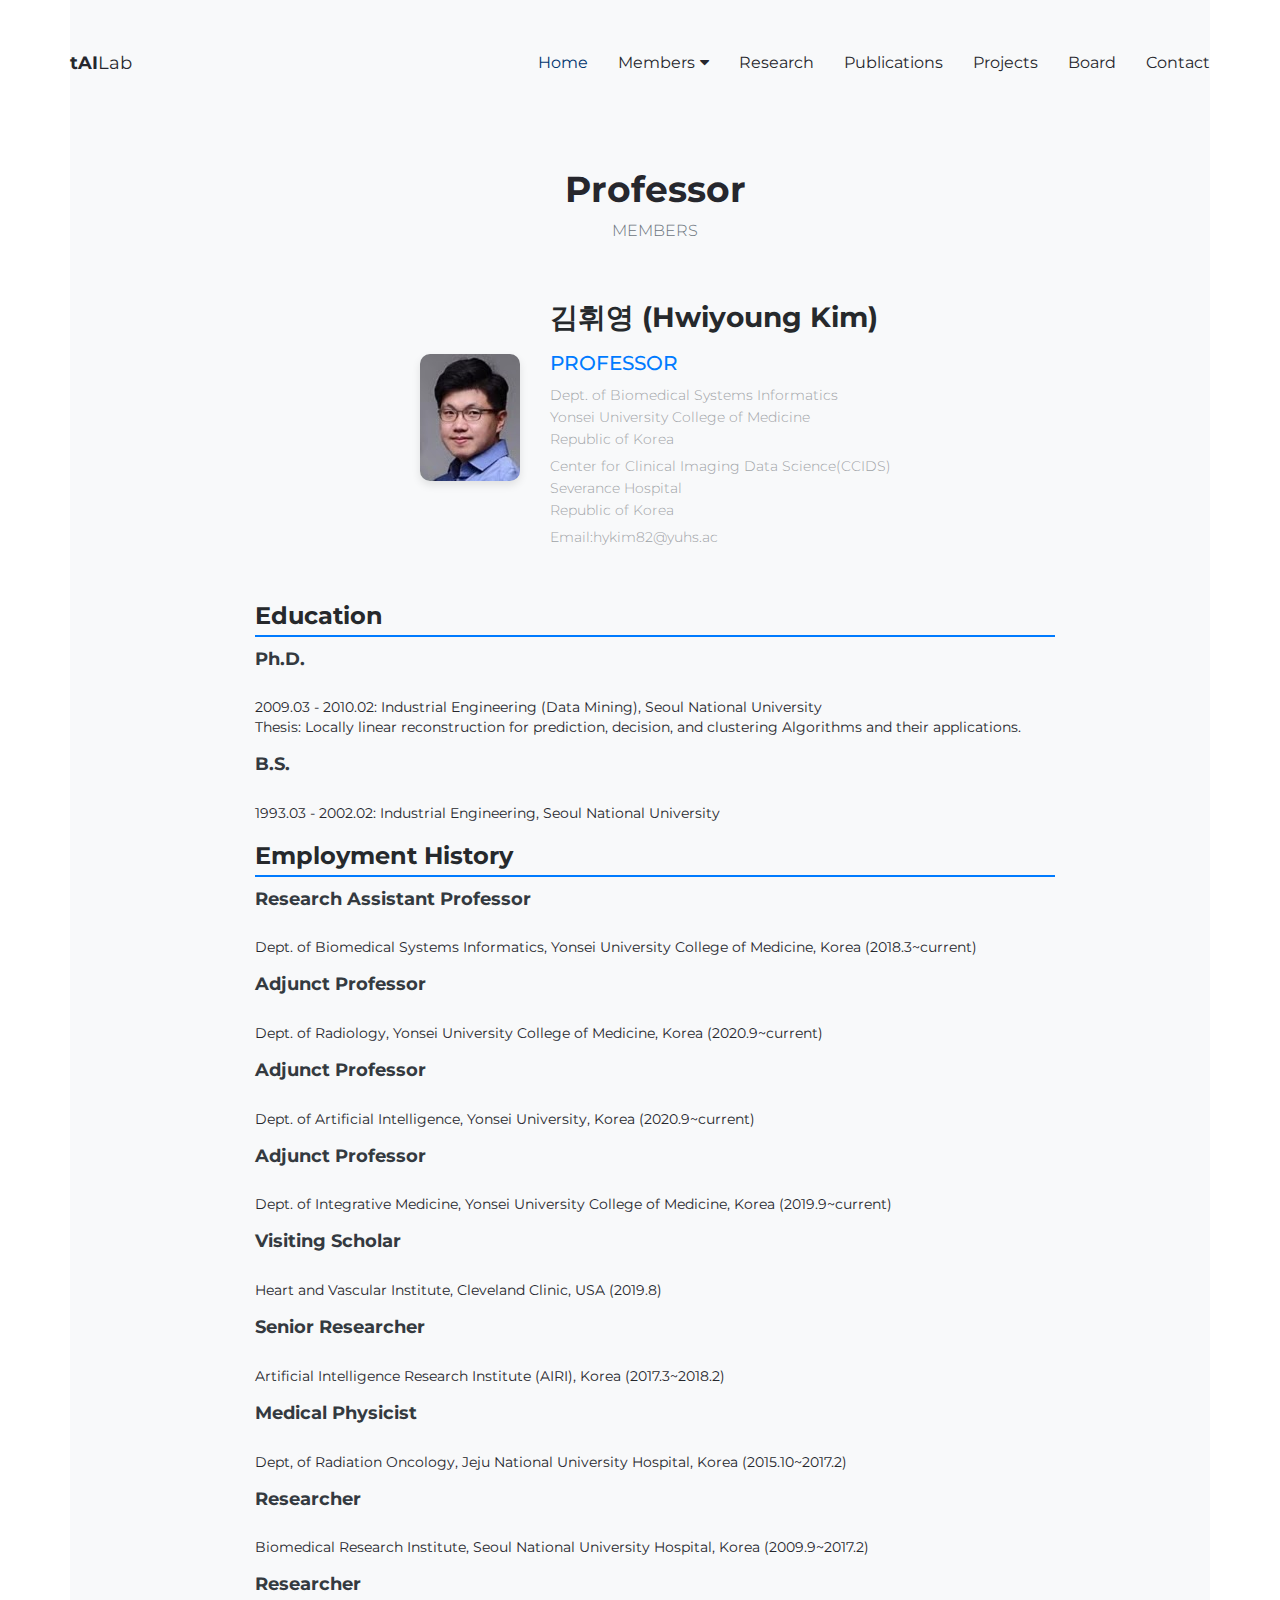
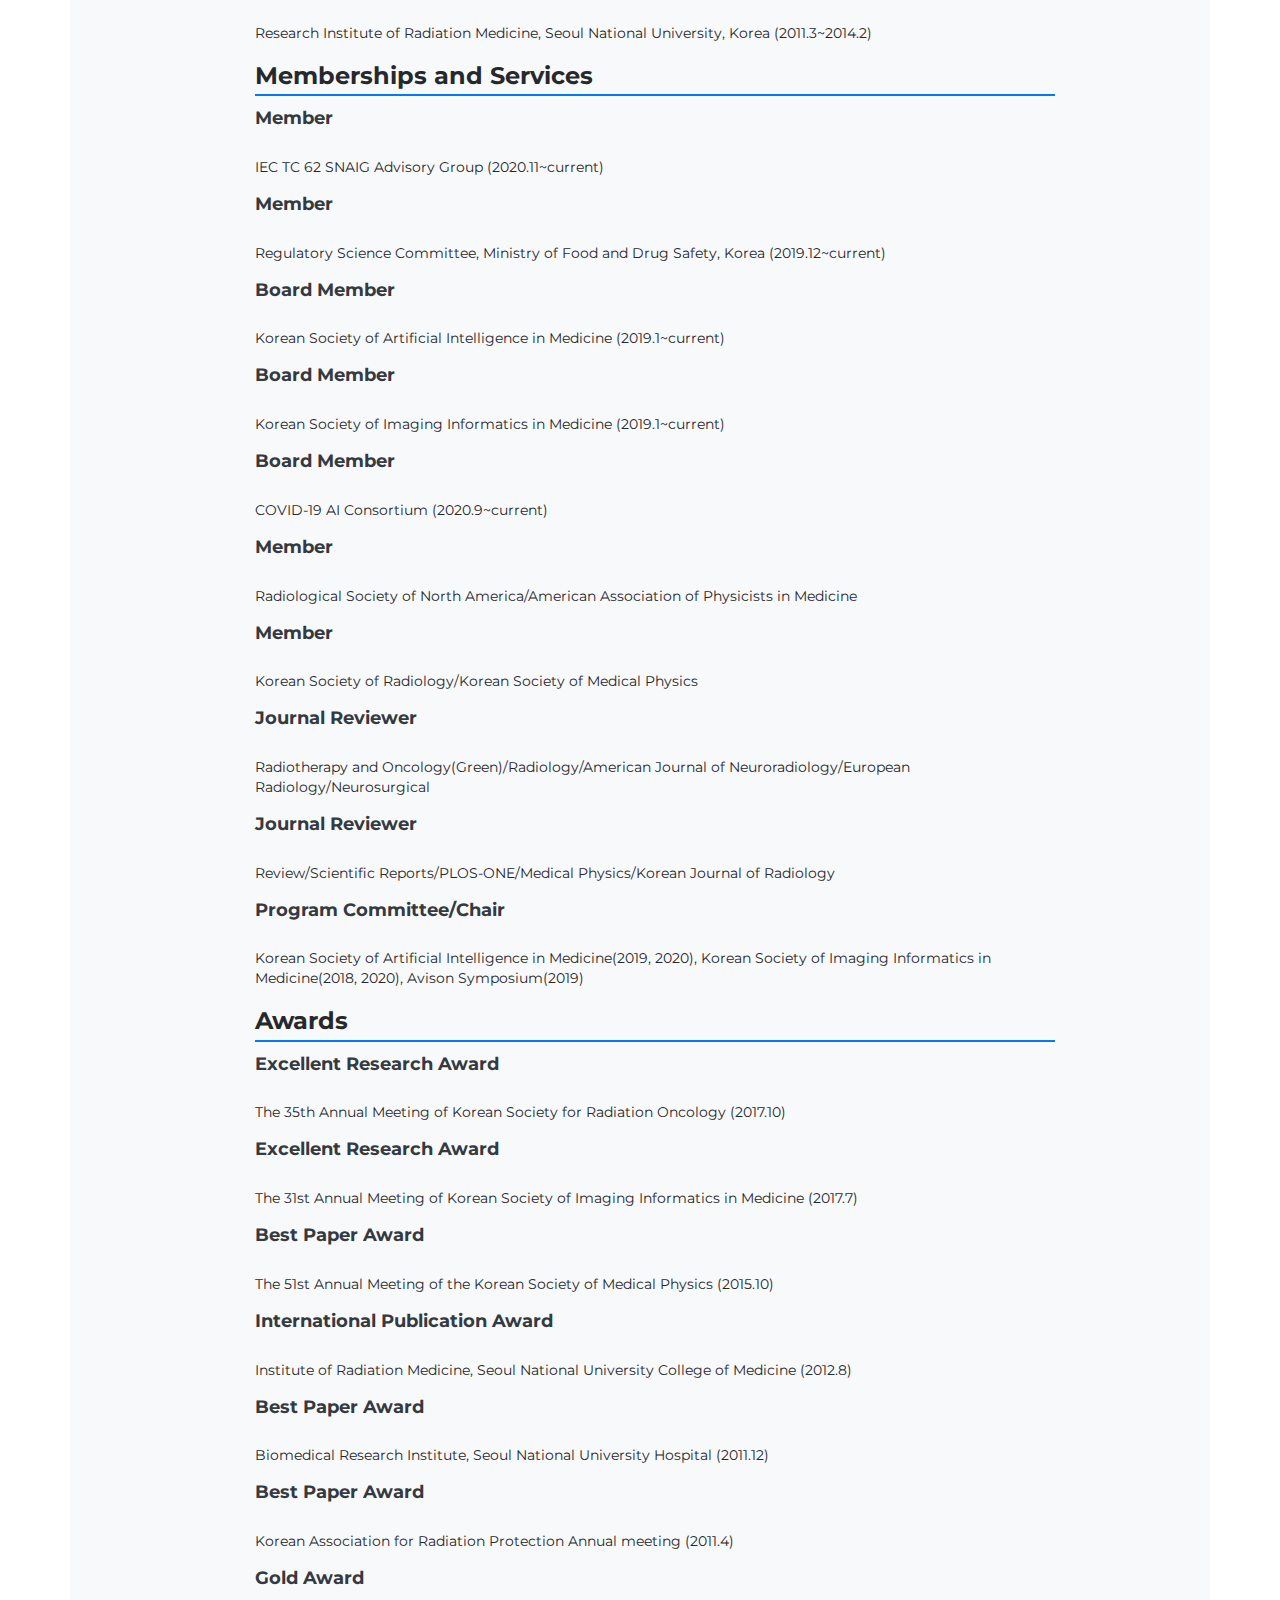
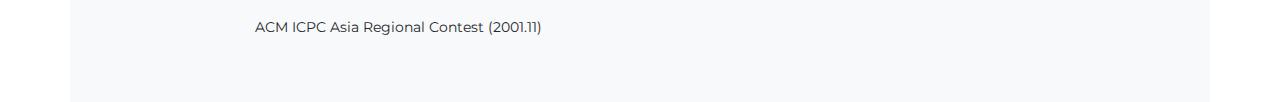
==== html-freebie-agency-perfect-master/2-members.html @ 2eb8d1ae "Add files via upload" ====
<!DOCTYPE html>
<html lang="en">
<head>

    <!-- Basic Page Needs
    ================================================== -->
    <meta http-equiv="Content-Type" content="text/html; charset=utf-8">
    <meta http-equiv="X-UA-Compatible" content="IE=edge">

    <title>tAILab</title>

    <meta name="description" content="">
    <meta name="author" content="">
    <meta name="keywords" content="">

    <!-- Mobile Specific Metas
    ================================================== -->
    <meta name="viewport" content="width=device-width, minimum-scale=1.0, maximum-scale=1.0">
    <meta name="apple-mobile-web-app-capable" content="yes">

    <!-- Fonts -->
    <link href="https://fonts.googleapis.com/css?family=Montserrat:300,300i,400,600,700" rel="stylesheet">
    <link rel="stylesheet" href="http://cdnjs.cloudflare.com/ajax/libs/font-awesome/4.4.0/css/font-awesome.min.css">

    <!-- Favicon
    ================================================== -->
    <link rel="apple-touch-icon" sizes="180x180" href="assets/img/apple-touch-icon.png">
    <link rel="icon" type="image/png" sizes="16x16" href="assets/img/favicon.png">

    <!-- Stylesheets
    ================================================== -->
    <!-- Bootstrap core CSS -->
    <link href="assets/css/bootstrap.min.css" rel="stylesheet">

    <!-- Custom styles for this template -->
    <link href="assets/css/style.css" rel="stylesheet">
    <link href="assets/css/responsive.css" rel="stylesheet">

    <!-- HTML5 shim and Respond.js IE8 support of HTML5 elements and media queries -->
    <!--[if lt IE 9]>
    <script src="https://oss.maxcdn.com/libs/html5shiv/3.7.0/html5shiv.js"></script>
    <script src="https://oss.maxcdn.com/libs/respond.js/1.4.2/respond.min.js"></script>
    <![endif]-->

</head>
<body>

    <header id="masthead" class="site-header">
        <nav id="primary-navigation" class="site-navigation">
            <div class="container">
                <div class="navbar-header">
                    <a class="site-title"><span>tAI</span>Lab</a>
                </div><!-- /.navbar-header -->
    
                <div class="collapse navbar-collapse" id="agency-navbar-collapse">
                    <ul class="nav navbar-nav navbar-right">
                        <li class="active"><a href="index.html" data-toggle="dropdown">Home</a></li>
    
                        <!-- Members Dropdown Menu -->
                        <li class="dropdown"><a href="2-members.html" class="dropdown-toggle" data-toggle="dropdown">Members<i class="fa fa-caret-down hidden-xs" aria-hidden="true"></i></a>
                            <ul class="dropdown-menu" role="menu" aria-labelledby="menu1">
                                <li><a href="members.html#professors">Professor</a></li>
                                <li><a href="members.html#students">Student</a></li>
                                <li><a href="members.html#alumni">Alumni</a></li>
                            </ul>
                        </li>
    
                        <!-- Updated Categories -->
                        <li><a href="3-research.html">Research</a></li>
                        <li><a href="4-publications.html">Publications</a></li>
                        <li><a href="5-projects.html">Projects</a></li>
                        <li><a href="6-board.html">Board</a></li>
                        <li><a href="7-contact.html">Contact</a></li>
                    </ul>
                </div>
            </div>   
        </nav><!-- /.site-navigation -->
    </header><!-- /#masthead -->

    <div class="container">

        <section id="professor" class="members-section">
            <div class="container">
                <div class="section-title">
                    <h1>Professor</h1>
                    <p>MEMBERS</p>
                </div>
                <div class="professor-details">
                    <div class="professor-photo">
                        <img src="assets/img/교수님사진.jpg" alt="Professor Photo" class="profile-img">
                    </div>
                    <div class="professor-info">
                        <h2>김휘영 (Hwiyoung Kim)</h2>
                        <h3>PROFESSOR</h3>
                        <p>Dept. of Biomedical Systems Informatics<br>
                        Yonsei University College of Medicine<br>
                        Republic of Korea</p>
                        <p>Center for Clinical Imaging Data Science(CCIDS)<br>
                        Severance Hospital<br>
                        Republic of Korea</p>
                        <p>Email:hykim82@yuhs.ac<br>
                        <!-- <a href="#">Curriculum Vitae</a></p> -->
                    </div>
                </div>
                
                <div class="education">
                    <h3>Education</h3>
                    <ul>
                        <li><strong>Ph.D.</strong><br>2009.03 - 2010.02: Industrial Engineering (Data Mining), Seoul National University<br>
                        Thesis: Locally linear reconstruction for prediction, decision, and clustering Algorithms and their applications.</li>
                        <li><strong>B.S.</strong><br>1993.03 - 2002.02: Industrial Engineering, Seoul National University</li>
                    </ul>
                </div>
                
                <div class="employment-history">
                    <h3>Employment History</h3>
                    <ul>
                        <li><strong>Research Assistant Professor </strong><br>Dept. of Biomedical Systems Informatics, Yonsei University College of Medicine, Korea (2018.3~current)</li>
                        <li><strong>Adjunct Professor</strong><br>Dept. of Radiology, Yonsei University College of Medicine, Korea (2020.9~current)</li>
                        <li><strong>Adjunct Professor</strong><br>Dept. of Artificial Intelligence, Yonsei University, Korea (2020.9~current)</li>
                        <li><strong>Adjunct Professor</strong><br>Dept. of Integrative Medicine, Yonsei University College of Medicine, Korea (2019.9~current)</li>
                        <li><strong>Visiting Scholar</strong><br>Heart and Vascular Institute, Cleveland Clinic, USA (2019.8)</li>
                        <li><strong>Senior Researcher</strong><br>Artificial Intelligence Research Institute (AIRI), Korea (2017.3~2018.2)</li>
                        <li><strong>Medical Physicist</strong><br>Dept, of Radiation Oncology, Jeju National University Hospital, Korea (2015.10~2017.2)</li>
                        <li><strong>Researcher</strong><br>Biomedical Research Institute, Seoul National University Hospital, Korea (2009.9~2017.2)</li>
                        <li><strong>Researcher</strong><br>Research Institute of Radiation Medicine, Seoul National University, Korea (2011.3~2014.2)</li>
                    </ul>
                </div>

                <div class="employment-history">
                    <h3>Memberships and Services</h3>
                    <ul>
                        <li><strong>Member</strong><br>IEC TC 62 SNAIG Advisory Group (2020.11~current)</li>
                        <li><strong>Member</strong><br>Regulatory Science Committee, Ministry of Food and Drug Safety, Korea (2019.12~current)</li>

                        <li><strong> Board Member </strong><br> Korean Society of Artificial Intelligence in Medicine (2019.1~current) </li>
                        <li><strong> Board Member </strong><br> Korean Society of Imaging Informatics in Medicine (2019.1~current) </li>
                        <li><strong> Board Member </strong><br> COVID-19 AI Consortium (2020.9~current) </li>

                        <li><strong>Member</strong><br>Radiological Society of North America/American Association of Physicists in Medicine</li>
                        <li><strong>Member</strong><br>Korean Society of Radiology/Korean Society of Medical Physics</li>

                        <li><strong>Journal Reviewer</strong><br>Radiotherapy and Oncology(Green)/Radiology/American Journal of Neuroradiology/European Radiology/Neurosurgical  </li>
                        <li><strong>Journal Reviewer</strong><br>Review/Scientific Reports/PLOS-ONE/Medical Physics/Korean Journal of Radiology</li>

                        <li><strong>Program Committee/Chair</strong><br>Korean Society of Artificial Intelligence in Medicine(2019, 2020), Korean Society of Imaging Informatics in Medicine(2018, 2020), Avison Symposium(2019)</li>

                        </ul>
                </div>

                <div class="employment-history">
                    <h3>Awards</h3>
                    <ul>
                        <li><strong>Excellent Research Award</strong><br>The 35th Annual Meeting of Korean Society for Radiation Oncology (2017.10) </li>
                        <li><strong>Excellent Research Award</strong><br>The 31st Annual Meeting of Korean Society of Imaging Informatics in Medicine (2017.7)</li>
                        <li><strong> Best Paper Award </strong><br> The 51st Annual Meeting of the Korean Society of Medical Physics (2015.10)</li>
                        <li><strong> International Publication Award </strong><br> Institute of Radiation Medicine, Seoul National University College of Medicine (2012.8) </li>
                        <li><strong> Best Paper Award  </strong><br>Biomedical Research Institute, Seoul National University Hospital (2011.12)</li>
                        <li><strong> Best Paper Award </strong><br>Korean Association for Radiation Protection Annual meeting (2011.4)</li>
                        <li><strong> Gold Award </strong><br>ACM ICPC Asia Regional Contest (2001.11)</li>

                        </ul>
                </div>
                
            </div>
        </section>
    
    </body>
    </html>
---- html-freebie-agency-perfect-master/assets/css/style.css ----
/*
 * Theme Name: 
 * Theme URI: 
 * Author: Milan Savov, Nikola Kostov
 * Author URI/Mail: milan.savov@gmail.com, nikolakostov1991@gmail.com
 * Version: 1.0
 * */

 /* TABLE OF CONTENT 
*
* - CUSTOM RESETS
    - Buttons
    - Forms
* - LAYOUT
* - HEADER 
    - Site Logo
    - Navigation
* - HERO (BANNER)
* - HOMEPAGE SECTIONS
    - Features 
    - Services
    - Map Feature 
    - Portfolio
    - Newsletter 
* - FOOTER
* - PAGES
    - PORTFOLIO
    - PORTFOLIO ITEM
    - BLOG
    - BLOG POST
    - CONTACT
*
*/


/* CUSTOM RESETS
================================================== */
a {
    transition: all 0.25s ease-in-out;
    -moz-transition: all 0.25s ease-in-out;
    -webkit-transition: all 0.25s ease-in-out;
    -o-transition: all 0.25s ease-in-out;
    -ms-transition: all 0.25s ease-in-out;
    cursor: pointer;
    color: #9fa3a7;
}

a:focus,
a:hover {
    color: #023670;
    outline: 0 none;
    text-decoration: none;
}

p {
    margin-bottom: 0;
    font-size: 14px;
    font-weight: 300;
    color: #9fa3a7;
    line-height: 22px;
}

h1 {
    font-size: 62px;
}

h2 {
    font-size: 42px;
}

h1,h2,h3,h4,h5 {
    color: #26292c;
}

p + p {
    margin-top: 40px;
}

/* Buttons */
.btn {
    line-height: 50px;
    min-width: 200px;
    font-size: 16px;
    font-weight: 300;
    border: 0;
    border-radius: 50px;
    color: #26272d;
    background-color: #fff;
    padding: 0;
    transition: color 0.25s ease-in-out, background-color 0.25s ease-in-out;
    -moz-transition: color 0.25s ease-in-out, background-color 0.25s ease-in-out;
    -webkit-transition: color 0.25s ease-in-out, background-color 0.25s ease-in-out;
    -o-transition: color 0.25s ease-in-out, background-color 0.25s ease-in-out;
    -ms-transition: color 0.25s ease-in-out, background-color 0.25s ease-in-out;
}

.btn-border {
    border: 1px solid #26272d;
}

.btn-fill {
    background-color: #267df4;
    color: #fff;
}

.btn-gray {
    background-color: #f5f5f8;
    color: #26272d;
}

.btn-green {
    background-color: #023670;
    color: #fff;  
}

.btn:hover,
button.btn:hover,
.btn:focus,
button.btn:focus {
    background-color: #26272d;
    color: #fff;
}

.btn-gray:hover,
.btn-gray:focus {
    background-color: #023670;
    color: #fff;    
}

/* 
 * Forms 
 */
/* Input fields */
.form-group {
    position: relative;
    margin: 0 auto;
    width: 100%;
}

.form-control {
    border-radius: 25px;
    height: 50px;
    padding: 15px 20px;
    border-color: #f5f5f8;
}

.form-control + .form-control {
    margin-top: 10px;
}

.form-control:focus {
    background-color: #f5f5f8;
    border-color: #f5f5f8;
    box-shadow: none;
    outline: none;
}

.form-group .btn {
    position: absolute;
    top: 5px;
    right: 5px;
    line-height: 40px;
    min-width: 60px;
    font-size: 16px;
    border-radius: 25px;
}

.form-control-comment {
    height: 100px;
    resize: none;
}

.search-form .form-group .form-control {
    padding-right: 80px;
}

/* ELEMENTS
================================================== */
/* Checkbox fields */
input[type=checkbox],
input[type=radio] {
    position: absolute;
    visibility: hidden;
    height: auto;
    margin-top: 0;
}

.checkbox {
    margin: 0;
} 

.checkbox + .checkbox,
.radio-btn + .radio-btn {
    margin-top: 15px;
}

.checkbox [type="checkbox"]:not(:checked) + label,
.checkbox [type="checkbox"]:checked + label {
    position: relative;
    padding-left: 30px;
    cursor: pointer;
}

.checkbox [type="checkbox"]:not(:checked) + label:before,
.checkbox [type="checkbox"]:checked + label:before {
    content: '';
    position: absolute;
    left:0; 
    width: 20px; 
    height: 20px;
    background-color: #fff;
    border: 1px solid #f5f5f8;
    border-radius: 3px;
    box-shadow: none;
    transition: border-color .2s;
    -webkit-transition: border-color .2s;
    -ms-transition: border-color .2s;
    -o-transition: border-color .2s;
    -ms-transition: border-color .2s;
}

.checkbox [type="checkbox"]:not(:checked) + label:after,
.checkbox [type="checkbox"]:checked + label:after {
    content: '\f00c';
    font-family: 'FontAwesome';
    position: absolute;
    top: 50%;
    left: 0;
    text-align: center;
    font-size: 15px;
    height: 20px;
    width: 20px;
    border-radius: 3px;
    color: #fff;
    background-color: #023670;
    transform: translateY(-50%);
    -webkit-transform: translateY(-50%);
    -ms-transform: translateY(-50%);
    -o-transform: translateY(-50%);
    -ms-transform: translateY(-50%);
      transition: opacity .2s;
    -webkit-transition: opacity .2s;
    -ms-transition: opacity .2s;
    -o-transition: opacity .2s;
    -ms-transition: opacity .2s;
}

.checkbox [type="checkbox"]:not(:checked) + label:after {
    opacity: 0;
}

.checkbox [type="checkbox"]:checked + label:after {
    opacity: 1;
}

.checkbox [type="checkbox"]:disabled:not(:checked) + label:before,
.checkbox [type="checkbox"]:disabled:checked + label:before {
    box-shadow: none;
    border-color: #bbb;
    background-color: #ddd;
}

.checkbox [type="checkbox"]:disabled:checked + label:after {
    color: #999;
}
.checkbox [type="checkbox"]:disabled + label {
    color: #aaa;
}

.checkbox [type="checkbox"]:checked:focus + label:before,
.checkbox [type="checkbox"]:not(:checked):focus + label:before {
    border: 1px dotted #023670;
}

.checkbox [type="checkbox"]:not(:checked) + label:hover:before,
.checkbox [type="checkbox"]:checked + label:hover:before {
    border: 1px solid #023670;
}

/* Radiobutton fields */
.radio-btn label {
    font-weight: 400;
}

.radio-btn [type="radio"]:not(:checked) + label,
.radio-btn [type="radio"]:checked + label {
    position: relative;
    padding-left: 30px;
    cursor: pointer;
    margin-bottom: 0;
}

.radio-btn [type="radio"]:not(:checked) + label:before,
.radio-btn [type="radio"]:checked + label:before {
    content: '';
    position: absolute;
    left:0; 
    top: 50%;
    width: 20px;
    height: 20px;
    background-color: #fff;
    border: 1px solid #f5f5f8;
    border-radius: 50px;
    box-shadow: none;
    transform: translateY(-50%);
    -webkit-transform: translateY(-50%);
    -ms-transform: translateY(-50%);
    -o-transform: translateY(-50%);
    -ms-transform: translateY(-50%);
    transition: border-color .2s;
    -webkit-transition: border-color .2s;
    -ms-transition: border-color .2s;
    -o-transition: border-color .2s;
    -ms-transition: border-color .2s;
}

.radio-btn [type="radio"]:not(:checked) + label:after,
.radio-btn [type="radio"]:checked + label:after {
    content: '';
    position: absolute;
    width: 12px;
    height: 12px;
    top: 50%;
    left: 4px;
    background-color: #023670;
    border-radius: 50px;
    transform: translateY(-50%);
    -webkit-transform: translateY(-50%);
    -ms-transform: translateY(-50%);
    -o-transform: translateY(-50%);
    -ms-transform: translateY(-50%);
    transition: opacity .2s;
    -webkit-transition: opacity .2s;
    -ms-transition: opacity .2s;
    -o-transition: opacity .2s;
    -ms-transition: opacity .2s;
}

.radio-btn [type="radio"]:not(:checked) + label:after {
    opacity: 0;
}
.radio-btn [type="radio"]:checked + label:after {
    opacity: 1;
}

.radio-btn [type="radio"]:disabled:not(:checked) + label:before,
.radio-btn [type="radio"]:disabled:checked + label:before {
    box-shadow: none;
    border-color: #bbb;
    background-color: #ddd;
}

.radio-btn [type="radio"]:disabled:checked + label:after {
    color: #999;
}

.radio-btn [type="radio"]:disabled + label {
    color: #aaa;
}

.radio-btn [type="radio"]:checked:focus + label:before,
.radio-btn [type="radio"]:not(:checked):focus + label:before {
    border: 1px dotted #023670;
}

.radio-btn [type="radio"]:checked + label:hover:before,
.radio-btn [type="radio"]:not(:checked) + label:hover:before {
    border: 1px solid #023670;
}

/* Selectpicker */
select {
    position: absolute !important;
    bottom: 0;
    left: 50%;
    display: block !important;
    width: .5px !important;
    height: 100% !important;
    padding: 0 !important;
    opacity: 0 !important;
    border: none;
}

.bootstrap-select .btn {
    border: 1px solid #26272d;
    border-radius: 10px;
}

.bootstrap-select span.pull-left {
    padding-left: 10px;
}

.bootstrap-select.btn-group .dropdown-menu.inner {
    position: static; *
    float: none;
    border: 0;
    padding: 0;
    margin: 0;
    border-radius: 0;
    -webkit-box-shadow: none;
    box-shadow: none;
}

.bootstrap-select.open .dropdown-menu {
    display: block;
    border: 1px solid #26272d; 
    border-radius: 10px;
}

.bootstrap-select.btn-group .dropdown-menu {
    padding: 5px 0;
    min-width: 100%;
    overflow: hidden;
    -webkit-box-sizing: border-box;
    -moz-box-sizing: border-box;
    box-sizing: border-box;
    z-index: 9999;
}

.bootstrap-select .dropdown-menu {
    display: none;
    visibility: visible;
    opacity: 1;
    padding: 0;
}

.bootstrap-select .bs-caret {
    float: right;
    padding-right: 10px;
}

.bootstrap-select .bs-caret .caret {
    border-top: 6px dashed;
    border-top: 6px solid\9;
    border-right: 6px solid transparent;
    border-left: 6px solid transparent;   
}

.bootstrap-select .selected {
    color: #023670;
}

.bootstrap-select .check-mark {
    display: none;
}

/*  Tabs  */
.tab-style {
    border-bottom: none;
}

.tab-style + .tab-content {
    padding: 15px;
    border: 1px solid #26272d;
    border-bottom-left-radius: 10px;
    border-bottom-right-radius: 10px;
    border-top-right-radius: 10px;
}

.nav-tabs.tab-style > li.active > a,
.nav-tabs.tab-style > li > a:hover {
    border: 1px solid #023670;
    background-color: #023670;
    color: #fff;
}

.nav-tabs.tab-style > li > a {
    position: relative;
    color: #26272d;
    margin-right: 0;
    border: 1px solid #26272d;
    border-top-left-radius: 10px;
    border-top-right-radius: 10px;
}

.nav-tabs.tab-style > li + li {
    margin-left: 10px;
}

/* Accordion */
.accordion.panel-group {
    margin-bottom: 0;
}

.accordion.panel-group .panel + .panel {
    margin-top: 0;
}

.accordion .panel {
    border: 0;
    box-shadow: none;
    border: 1px solid #26272d;
    border-bottom: 0;
    border-radius: 0;
}

.accordion .panel:first-child,
.accordion .panel:first-child .panel-heading a {
    border-top-right-radius:10px;
    border-top-left-radius:10px;
}

.accordion .panel:last-child {
    border-bottom-right-radius:10px;
    border-bottom-left-radius:10px;
    border-bottom: 1px solid #26272d;
}

.accordion .panel:last-child .panel-heading a.collapsed {
    border-bottom-right-radius:10px;
    border-bottom-left-radius:10px;
}

.accordion .collapsed {
    height: auto;
}

.accordion .panel-heading {
    background-color: transparent;
    padding: 0;
}

.accordion .panel-heading a {
    display: inline-block;
    position: relative;
    width: 100%;
    padding: 10px 40px 10px 15px;
}

.accordion .panel-heading a.collapsed {
    background-color: transparent;
    color: #26272d;
}

.accordion .panel-heading a.collapsed:hover,
.accordion.accordion-gray .panel-heading a.collapsed:hover,
.accordion .panel-heading a {
    background-color: #023670;   
    color: #fff; 
}

.accordion .panel-heading a.collapsed::after {
    content: "\f107";
}

.accordion .panel-heading a::after {
    font-family: "FontAwesome";
    content: "\f106";
    position: absolute;
    top: 50%;
    right: 15px;
    transform: translateY(-50%);
    -moz-transform: translateY(-50%);
    -o-transform: translateY(-50%);
    -ms-transform: translateY(-50%);
    -webkit-transform: translateY(-50%);
}

.panel-group .panel-heading+.panel-collapse>.list-group, 
.panel-group .panel-heading+.panel-collapse>.panel-body {
    border: none;
}

/* Pagination */
.pagination {
  margin: 0;
  vertical-align: middle;
}

.pagination > li > a {
  border: none;
  color: #292a2c;
  background-color: #f5f5f8;
  padding: 10px 15px;
  border-radius: 10px;
  font-size: 12px;
}

.pagination > li + li > a {
  margin-left: 5px;
}

.pagination > li.active > a,
.pagination > li > a:hover,
.pagination > li.active > a:hover {
  background-color: #023670;
  color: #fff;
}

.pagination > li:first-child > a {
  border-top-left-radius: 10px;
  border-bottom-left-radius: 10px;
}

.pagination > li:last-child > a {
  border-top-right-radius: 10px;
  border-bottom-right-radius: 10px;
}

.pagination > li.more > a {
  margin-left: 0;
  padding: 10px 5px;
  pointer-events: none;
  background-color: transparent;
}

.pagination > li.more + li > a {
  margin-left: 0;
}

/* LAYOUT
================================================== */
html, body {
    width: 100%;
    height: 100%;
    margin: 0;
    padding: 0;
    font-family: 'Montserrat', sans-serif;
    color: #26272d;
}

.img-res {
    display: block;
    width: 100vw;
    height: 100vh;
    max-width: 100%;
    max-height: 100%;
    object-fit: cover;
}

/* Background colors */
.gray-bg {
  background-color: #f5f5f8;
}

/* Margin and padding resets */
.mb-10 {margin-bottom: 10px;}
.mt-20 {margin-top: 20px;}
.mt-50 {margin-top: 50px;}

/* HEADER
================================================== */
.site-header {
    position: absolute;
    padding: 50px 0 0;
    background-color: transparent;
    width: 100%;
    z-index: 3;
}

/* Site-logo */
.site-title {
    font-size: 18px;
    line-height: 26px;
    color: #26272d;
}

.site-title:hover {
    color: #26272d;   
}

.site-title span {
    font-weight: 700;
}

.site-title a:hover {
    color: #fff;
}

/* Navigation */
.navbar-collapse {
    text-align: center;
}

.navbar-nav {
    float: none;
    display: inline-block;
}

.navbar-nav > li > a, 
.slicknav_nav > li > a {
    padding: 0;
    font-size: 16px;
    position: relative;
    color: #26272d;
    line-height: 26px;
}

.site-header-white .navbar-nav > li > a,
.site-header-white .site-title {
    color: #fff;
}

.navbar-nav > li > a i {
    margin-left: 5px;
}

.navbar-nav > li + li {
    margin-left: 30px;
}

.nav .open > a, 
.nav .open > a:focus, 
.nav .open > a:hover,
.navbar-nav > li > a:hover,
.navbar-nav > li > a:focus,
.navbar-nav > li.active > a,
.navbar-collapse li a:hover,
.dropdown.open > a, 
.site-header-white .dropdown.open > a,
.dropdown-menu a:hover, 
.dropdown:hover > a, 
.dropdown-menu>li>a:focus,
.dropdown-menu li a:hover,
.slicknav_nav > li.active a,
.slicknav_open .slicknav_arrow,
.slicknav_nav > li a:hover {
    background-color: transparent;
    color: #023670;
}

.navbar-toggle {
    border-color: #fff;
    margin: 0 15px 0 0;
    position: relative;
    top: -1px;
}

.navbar-toggle:hover,
.navbar-toggle[aria-expanded=true] {
    background-color: #fff;
    border-color: #000;
    cursor: pointer;
}

.navbar-toggle:hover .icon-bar,
.navbar-toggle[aria-expanded=true] .icon-bar {
    background-color: #000;
}

.navbar-toggle  .icon-bar {
    background-color: #fff;
}

.navbar-nav .dropdown-menu {
    display: block;
    opacity: 0;
    visibility: hidden;
    border-radius: 0;
    min-width: 130px;
    border: 0;
    border-top: 5px solid #023670;
    top: 140%;
    transition: all 0.4s;
    -moz-transition: all 0.4s;
    -webkit-transition: all 0.4s;
    -o-transition: all 0.4s;
    -ms-transition: all 0.4s;
}

.navbar-nav li a:hover + .dropdown-menu,
.navbar-nav .dropdown-menu:hover {
    opacity: 1;
    visibility: visible;
    top: 100%;
    transition-delay: 0s;
}

.dropdown-menu li a {
    padding: 5px 15px;
    position: relative;
    left: 0;
}

.dropdown-menu li a:hover {
    left: 15px;
}

/* HERO
================================================== */
.hero { 
    background: url(../img/1_home_background.png) no-repeat center / cover; 
    height: 100%;
    width: 100%;
    display: table;
    position: relative;
}

.overlay:before {
  content: '';
  background-color: rgba(255,255,255,0.5);
  height: 100%;
  width: 100%;
  position: absolute;
  top: 0;
  left: 0;
  z-index: 0;
}

.hero-content {
    display: table-cell;
    vertical-align: middle;
    padding-top: 75px;
}

.hero-text {
    max-width: 890px;
    width: 100%;
    margin: 0 auto;
    padding: 0 15px;
    text-align: center;
}

.hero-text h1 {
    position: relative;
    margin: 0;
}

.hero-text p {
    position: relative;
    margin: 45px 0 30px;
    font-size: 20px;
    color: #26272d;
}

.hero-text .btn {
    position: relative;
    background-color: transparent;
}

.hero-text .btn:hover {
    background-color: #26272d;
    color: #fff;
}

.hero .breadcrumb {
    padding-top: 60px;
    margin-bottom: 0;
}

.hero .breadcrumb:before {
    content: '';
    display: block;
    position: absolute;
    left: 50%;
    bottom: 45px;
    height: 12px;
    width: 80px;
    border-top: 5px solid #fff;
    border-bottom: 3px solid #fff;
    transform: translateX(-50%);
    -moz-transform: translateX(-50%);
    -webkit-transform: translateX(-50%);
    -o-transform: translateX(-50%);
    -ms-transform: translateX(-50%);
}

.subpage-hero {
    height: 400px;
}

.subpage-hero.overlay:before {
    background-color: rgba(38,39,45,0.5);
}

.subpage-hero .hero-content,
.subpage-hero .hero-content h1,
.subpage-hero a  {
    color: #fff;
}

.subpage-hero a:hover {
    color: #023670;
}

.portfolio-hero {
    background: url(../img/portfolio-hero.jpg) no-repeat center / cover;     
}

.blog-hero {
    background: url(../img/blog-hero.jpg) no-repeat center / cover;     
}

.contact-hero {
    background: url(../img/contact-hero.jpg) no-repeat center / cover;     
}

/* SITEMAIN
================================================== */
/* site-section */
.site-section {
   padding: 100px 0 140px;
}

.subheading-text {
    font-size: 20px;
    font-style: italic;
}

.heading-separator {
    position: relative;
    margin: 0;
    padding-bottom: 70px;
}

.heading-separator:after {
    content: "";
    position: absolute;
    bottom: 25px;
    left: 0;
    right: 0;
    height: 2px;
    width: 50px;
    margin: 0 auto;
    background-color: #267df4;
}

/* Section: Features */
.section-features h2 {
    padding-bottom: 40px;
    font-size: 30px;
}

.section-features img {
    position: absolute;
    right: 15px;
    height: 380px;
}

/* Section: Portfolio */
.portfolio-item {
    margin-top: 30px;
}

/* Section Title Styling */
.section-title {
    text-align: center; /* 중앙 정렬 */
    margin-bottom: 20px; /* 여백 설정 */
}

/* "Our Research Projects" 제목 스타일링 */
.section-title h1 {
    font-size: 36px; /* 기존의 폰트 크기에서 줄임 (원하는 크기로 조정 가능) */
    color: #26272d; /* 텍스트 색상 */
    margin-bottom: 20px; /* 제목 하단 여백 */
}

/* "Explore some of our recent projects aimed at advancing medical AI technology" 스타일링 */
.section-title p {
    font-size: 16px; /* 설명 텍스트의 폰트 크기 */
    color: #9fa3a7; /* 설명 텍스트 색상 */
    margin-bottom: 50px; /* 설명과 프로젝트 섹션 사이의 여백 */
}

/* 프로젝트 카드 섹션의 상단 여백 설정 */
.row.g-4 {
    margin-top: 40px; /* 프로젝트 섹션 상단 여백 */
}

/* Section: Recruitment */
.recruitment-section {
    background-color: #f5f5f8; /* 섹션 배경 색상 */
    padding: 80px 0; /* 섹션 상하 여백 */
}

.recruitment-section .section-title {
    margin-bottom: 40px; /* 섹션 제목 아래 여백 */
}

.recruitment-section h1 {
    font-size: 36px; /* 섹션 제목 폰트 크기 */
    color: #26272d; /* 섹션 제목 색상 */
}

.recruitment-section p {
    font-size: 18px; /* 설명 텍스트의 폰트 크기 */
    color: #9fa3a7; /* 설명 텍스트 색상 */
}

.recruitment-section .btn-green {
    background-color: #023670; /* 지원하기 버튼 색상 변경 */
    color: #fff; /* 텍스트 색상 */
    padding: 15px 30px; /* 버튼 크기 설정 */
    font-size: 18px; /* 버튼 텍스트 크기 */
    border-radius: 50px; /* 버튼의 모서리를 둥글게 */
    transition: background-color 0.3s, transform 0.3s; /* 버튼 호버 효과 */
}

.recruitment-section .btn-green:hover {
    background-color: #26272d; /* 호버 시 버튼 색상 변경 */
    transform: translateY(-5px); /* 호버 시 버튼이 살짝 올라오는 효과 */
}


/* Section: Services */
.section-services .subheading-text {
    margin-bottom: 90px;
}

.section-services .col-md-3:nth-child(n+5) .service {
    margin-top: 60px;
}

.service {
    min-height: 250px;
}

.service-title {
    margin: 35px 0 25px;
    font-size: 13px;
    text-transform: uppercase;
}

.service-info {
    font-size: 13px; 
}

/* Our Services Section - 이미지와 글 나란히 배치 */
.service-block {
    display: flex;
    align-items: center;
    margin-bottom: 50px; /* 단락 간의 간격 */
}

.service-block .service-image,
.service-block .service-text {
    flex: 1;
    padding: 20px; /* 각 단락의 좌우 여백 */
}

.service-block .service-image img {
    width: 100%; /* 이미지가 부모 요소의 너비에 맞도록 설정 */
    height: auto;
    object-fit: cover; /* 이미지 비율 유지 */
}

.service-block:nth-child(even) {
    flex-direction: row-reverse; /* 두 번째 단락의 이미지-글 순서를 반대로 */
}

/* Section: Map Feature */
.section-map-feature {
    padding-top: 250px;
    background: #071021 url(../img/map.png) no-repeat top center / cover; 
}

.section-map-feature h2 {
    padding-bottom: 30px;
    margin: 0;
}

.section-map-feature h2,
.section-map-feature p {
    color: #fff;
}

.section-map-feature .btn {
    margin: 80px 0 215px;
}

.counter {
    margin-bottom: 30px;
    font-size: 40px;
    font-weight: 300;
    line-height: 1;
}

.counter-item h3 {
    margin: 0;
    font-size: 16px;
    color: #0960d7;
}

/* Section: Portfolio */
.portfolio-item {
    margin-top: 30px;
}

.portfolio-item {
    height: 270px;
    position: relative;
}

.portfolio-item:before {
    content: "";
    position: absolute;
    left: 0;
    top: 0;
    right: 100%;
    bottom: 0;
    background-color: #f5f5f8;
    transition: right 0.25s ease-in-out;
    -moz-transition: right 0.25s ease-in-out;
    -webkit-transition: right 0.25s ease-in-out;
    -o-transition: right 0.25s ease-in-out;
    -ms-transition: right 0.25s ease-in-out;
}

.portfolio-item:hover:before {
    right: 25%;
}

.portfolio-item-title,
.portfolio-item a {
    position: absolute;
    left: 0px;
    margin: 0;
    font-size: 16px;
    opacity: 0;
}

.portfolio-item-title {
    width: 150px; 
    top: 15px;  
    transition: left 0.25s ease-in-out, opacity 0.25s ease-in-out;
    -moz-transition: left 0.25s ease-in-out, opacity 0.25s ease-in-out;
    -webkit-transition: left 0.25s ease-in-out, opacity 0.25s ease-in-out;
    -o-transition: left 0.25s ease-in-out, opacity 0.25s ease-in-out;
    -ms-transition: left 0.25s ease-in-out, opacity 0.25s ease-in-out;
}

.portfolio-item:hover .portfolio-item-title {
    left: 15px;
    opacity: 1;
}

.portfolio-item a {
    bottom: 15px;
    color: #26272d;
    padding: 5px 12px;
    border: 1px solid #26272d;
    border-radius: 50px;
}

.portfolio-item:hover a {
    left: 55%;
    opacity: 1;
}

.portfolio-item a:hover {
    background-color: #26272d;
    color: #fff;
}

.portfolio-item a i {
    width: 16px;
    text-align: center;
}

/* Section: Newsletter */
.section-newsletter h2 {
    padding-bottom: 30px;
    margin: 0;
}

.newsletter-group {
    max-width: 550px;
}

.newsletter-group .form-control {
    padding-right: 125px;
}

.newsletter-group .btn {
    min-width: 120px;
}

/* FOOTER
================================================== */
.site-footer {
    background: url(assets/img/footer_img_blue_wave.png) no-repeat center center; /* 이미지 배경 설정 */
    background-size: cover; /* 이미지를 전체 크기에 맞게 조정 */
    padding-top: 95px;
    background-color: #f5f5f8; /* 배경색을 함께 설정해 대비가 생기도록 함 */
}

.site-footer .site-title {
    display: inline-block;
    margin-bottom: 40px;
}

.site-footer h3 {
    font-size: 16px;
    text-transform: uppercase;
    margin:0 0 40px;
}

.site-footer > .container {
    padding-bottom: 170px;
}

.site-footer .list-unstyled li + li {
    margin-top: 20px;
}

.contact-links li {
    position: relative;
}

.contact-links li i {
    position: absolute;
    top: 50%;
    width: 20px;
    text-align: center;
    font-size: 18px;
    color: #8c8f94;
    transform: translateY(-50%);
    -moz-transform: translateY(-50%);
    -webkit-transform: translateY(-50%);
    -o-transform: translateY(-50%);
    -ms-transform: translateY(-50%);
}

.contact-links li a,
.contact-links li p {
    margin-left: 40px;
}

.list-unstyled {
    margin-bottom: 0;
}

.list-unstyled li a,
.list-unstyled li p {
    font-size: 16px;
    color: #8c8f94;
    font-weight: 300;
}

.list-unstyled li a:hover,
.list-unstyled li.active a {
    color: #023670;
}

/* Copyright */
.copyright {
    padding: 30px 0;
    border-top: 1px solid rgba(38, 41, 44, 0.05);
}

.social-links a {
    line-height: 36px;
    padding: 5px 15px;
    font-size: 18px;
    border: 1px solid;
    border-radius: 50px;
}

.social-links a:hover {
    color: #fff;
}

.social-links a i {
    width: 18px;
    text-align: center;
}

a.twitter-bg {
    color: #55acee;
    border-color: #55acee; 
}

a.twitter-bg:hover {
    background-color: #55acee;
}

a.facebook-bg {
  color: #3b5998;
  border-color: #3b5998;
}

a.facebook-bg:hover{
  background-color: #3b5998;
}

a.pinterest {
  color: #dd4b39;
  border-color: #dd4b39;
} 

a.pinterest:hover{
  background-color: #dd4b39;
} 

a.linkedin-bg {
  color: #007bb5;
  border-color: #007bb5;
}

a.linkedin-bg:hover {
  background-color: #007bb5;
}

.copyright .text-right {
    padding: 4px 0;
}

.copyright p {
    font-size: 9px;
    font-weight: 400;
    text-transform: uppercase;
    color: #26272d;
}

.copyright p + p {
    margin-top: 2px;
}

/* PAGES
================================================== */
.subpage-site-section {
    padding: 60px 0;
}

.breadcrumb {
    background-color: transparent;
    position: relative;
}

.breadcrumb .active {
    color: #fff;
}

/* 
 * Portfolio
 */
.portfolio-sorting li:nth-child(-n+3){
    margin-bottom: 5px;
}

.portfolio-sorting li a {
    line-height: 40px;
    min-width: 120px;
    font-size: 16px;
}

.portfolio-sorting li .active {
    background-color: #023670;
    color: #fff;  
    box-shadow: none;   
}

#grid {
    margin-top: 25px;
}

#grid .col-md-4 {
    display: none;
}

#loadMore {
    margin-top: 30px;
}

#loadMore.disabled {
    background-color: #eee;
    color: #000;
    opacity: 0.3;
}

/* 헤더와 겹치지 않도록 여백 추가 */
.members-section {
    padding-top: 150px; /* 헤더 높이만큼 위쪽에 여백 추가 */
    padding-bottom: 50px; /* 아래쪽 여백 추가 */
    background-color: #f8f9fa; /* 섹션의 배경색 설정 (원하는 색으로 변경 가능) */
}

/* 섹션 제목 스타일링 */
.section-title h1 {
    font-size: 36px;
    font-weight: bold;
    margin-bottom: 10px; /* 섹션 제목 아래 여백 */
    text-align: center;
}

.section-title p {
    font-size: 16px;
    color: #6c757d;
    text-align: center;
    margin-bottom: 40px; /* 섹션 부제목 아래 여백 */
}

/* 프로페서 정보 스타일링 */
.professor-details {
    display: flex;
    align-items: center;
    justify-content: center;
    gap: 30px; /* 사진과 정보 간의 간격 */
    margin-bottom: 50px; /* 섹션 아래쪽 여백 */
}

.professor-photo {
    max-width: 200px;
}

.professor-photo img {
    width: 100%;
    height: auto;
    border-radius: 10px; /* 이미지에 둥근 테두리 추가 */
    box-shadow: 0 4px 8px rgba(0, 0, 0, 0.1); /* 이미지에 약간의 그림자 */
}

.professor-info h2 {
    font-size: 28px;
    font-weight: bold;
}

.professor-info h3 {
    font-size: 20px;
    color: #007bff; /* 부제목 색상 설정 */
}

.professor-info p {
    margin: 5px 0;
}

.professor-info a {
    color: #007bff;
    text-decoration: underline;
}

/* 경력 및 학력 섹션 스타일링 */
.employment-history, .education, .memberships, .awards {
    max-width: 800px;
    margin: 0 auto;
}

.employment-history h3, .education h3, .memberships h3, .awards h3 {
    font-size: 24px;
    font-weight: bold;
    margin-bottom: 10px; /* 소제목 아래 여백을 줄임 */
    border-bottom: 2px solid #007bff; /* 하단에 구분선 추가 */
    padding-bottom: 5px; /* 구분선과 소제목 사이의 여백 줄임 */
}

.employment-history ul, .education ul, .memberships ul, .awards ul {
    list-style-type: none; /* 기본 리스트 스타일 제거 */
    padding: 0;
}

.employment-history li, .education li, .memberships li, .awards li {
    margin-bottom: 15px; /* 각 항목 사이의 간격을 줄임 */
}

.employment-history li strong, .education li strong, .memberships li strong, .awards li strong {
    color: #343a40; /* 제목 부분 색상 설정 */
    display: block;
    font-size: 18px;
    margin-bottom: 5px; /* 소제목과 내용 사이의 여백 줄임 */
}




/* 프로젝트 컨테이너 설정 */
.row.g-4 {
    display: flex; /* Flexbox를 사용하여 프로젝트들을 정렬 */
    flex-wrap: wrap; /* 줄 바꿈을 허용 */
    justify-content: center; /* 항목을 중앙 정렬 */
    gap: 20px; /* 각 항목 간의 간격을 설정 */
}

/* 각 프로젝트 항목 설정 */
.col-md-6.col-lg-4 {
    flex: 1 1 calc(33.333% - 20px); /* 프로젝트 항목이 3열로 균등하게 정렬되도록 설정 */
    max-width: calc(33.333% - 20px); /* 최대 너비를 설정하여 모든 항목이 균일하게 배치되도록 함 */
    margin: 10px 0; /* 상하 여백을 추가하여 시각적으로 균형을 잡음 */
}

/* 화면 크기에 따라 반응형으로 변화 */
@media (max-width: 992px) {
    .col-md-6.col-lg-4 {
        flex: 1 1 calc(50% - 20px); /* 중간 크기의 화면에서는 2열로 정렬 */
        max-width: calc(50% - 20px);
    }
}

@media (max-width: 768px) {
    .col-md-6.col-lg-4 {
        flex: 1 1 100%; /* 작은 화면에서는 한 줄에 하나씩 표시 */
        max-width: 100%;
    }
}


/* 
 * Portfolio-item
 */
/* 기존의 Portfolio Section에 추가 및 수정 */

/* Portfolio/Project Section */
/********** Project Section CSS **********/

.project-item img {
    width: 100%; /* 이미지의 너비를 부모 요소에 맞춤 */
    height: auto; /* 이미지 비율을 유지하며 높이를 자동 조정 */
    max-width: 300px; /* 최대 너비를 설정하여 너무 커지는 것을 방지 */
    max-height: 200px; /* 최대 높이를 설정하여 너무 커지는 것을 방지 */
    object-fit: cover; /* 이미지가 컨테이너에 맞게 자르더라도 비율을 유지 */
    transition: .5s; /* 이미지 확대 효과를 위한 전환 시간 */
}

.project-item:hover img {
    transform: scale(1.1); /* 마우스 올렸을 때 이미지 확대 */
}

/* 기본 상태에서 제목 및 내용이 항상 보이도록 설정 */
.project-item .p-4 {
    opacity: 1;
    visibility: visible;
    transition: none; /* 전환 효과 제거하여 항상 보이도록 설정 */
}

/* 제목이 항상 보이도록 opacity 및 visibility 관련 스타일 제거 */
.project-item:hover .p-4 {
    opacity: 1 !important;
    visibility: visible !important;
}

/* 프로젝트 카드에 시각적인 호버 효과 추가 */
.project-item:hover {
    transform: translateY(-10px);
    box-shadow: 0 10px 20px rgba(0, 0, 0, 0.1); /* 호버 시 그림자 효과 */
}

/* 프로젝트 제목 스타일 */
.project-title {
    font-size: 18px;
    font-weight: 600;
    color: #26272d;
    margin: 10px 0;
    padding: 0;
    position: static;
    opacity: 1;
    visibility: visible;
}






/* 
 * Blog
 */
.blog-post + .blog-post {
    margin-top: 60px;
}

.blog-post img {
    height: 480px;
}

.post-content,
.post-content .text-right,
.post-meta {
    margin-top: 25px;
}

.blog-post .post-title {
    padding: 0;
    margin: 0;
    font-size: 18px;
    font-weight: 600;
    text-transform: uppercase;
}

.post-content p {
    margin: 25px 0 0;
}

.post-content .post-title a {
    color: #26292c;
}

.post-content a {
    color: #8c8f94;   
}

.post-content .read-more {
    position: relative;
    padding-right: 30px;
    text-transform: uppercase;
}

.post-content .read-more:after {
    content: '';
    display: block;
    background-color: #8c8f94;  
    width: 20px;
    height: 2px;
    position: absolute;
    right: 0;
    top: 8px;
    transition: background-color 0.25s ease-in-out;
    -moz-transition: background-color 0.25s ease-in-out;
    -webkit-transition: background-color 0.25s ease-in-out;
    -o-transition: background-color 0.25s ease-in-out;
    -ms-transition: background-color 0.25s ease-in-out;
}

.post-content .read-more:hover:after {
    background-color: #023670; 
}

.blog-post a:hover + .post-content .post-title a,
.post-content a:hover {
    color: #023670;
}

.post-meta {
    padding: 5px 0;
}

.post-meta span {
    padding: 6px 0;
}

.post-meta span + span {
    margin-left: 40px;
}

.post-meta span a {
    position: relative;
    padding: 6px 0 6px 40px;
}

.post-meta i,
.post-author img {
    position: absolute;
    left: 0;
    top: 0;
}

.post-author img {
    height: 30px;
    width: 30px;
}

.post-meta i {
    font-size: 30px;
}

.post-category i {
    top: 1px;
}

.section-blog .ui-pagination {
    margin-top: 60px;
}

/* 
 * Blog post
 */
/* Post Comments */
.post-comments {
    margin-top: 40px;
}

.post-comments h3,
.respond h3 {
    font-size: 16px;
    margin: 30px 0 15px;
    text-transform: uppercase;
}

.post-comment {
    padding-left: 70px;
    position: relative;
}

.post-comment + .post-comment,
.replied + .post-comment {
    margin-top: 30px;
}

.replied {
    margin: 20px 0 0 70px;
    padding-top: 20px;
    border-top: 1px solid rgba(38,41,44, 0.05)
}

.post-comment img {
    width: 70px;
    height: 70px;
    position: absolute;
    left: 0;
    top: 0;
}

.post-comment-content-details {
    background-color: #f5f5f8;
    padding: 10px 0 10px 20px;
}

.post-comment-content-details p {
    display: inline-block;
    color: #8c8f94;
}

.post-comment-content-details p + p {
    margin: 0 0 0 20px;
}

.post-comment-date i {
    margin-right: 5px;
    line-height: 18px;
}

.comment {
    padding: 15px 0 0 20px;
}

.comment + .comment {
    margin-top: 0px;
}

.comment-reply {
    margin-top: 5px;
}

/* Respond */
.respond .form-control + .btn {
    margin-top: 10px;
}

/* Sidebar */
.sidebar {
    padding-left: 30px;
}

.widget + .widget {
    margin-top: 60px;
}

.widget-title {
    font-size: 18px;
    margin: 0 0 30px;
    text-transform: uppercase;
    letter-spacing: 1px;   
}

.widget .list-unstyled a:hover {
    padding-left: 15px;
}

.widget .list-unstyled li + li {
    margin-top: 20px;
}

.widget-categories li a span {
    float: right;
}

.widget-tags .list-unstyled li + li {
    margin-top: 10px;
    padding-top: 10px;
    border-top: 1px solid rgba(38,41,44,0.05)
}

/* 
 * Contact
 */
Section: Contact-us
.section-contact-us h2 {
    font-size: 18px;
    text-transform: uppercase;
    padding-bottom: 50px;
    letter-spacing: 1px;
}

.section-contact-us .form-group label,
.contact-info h3 {
    margin: 0 0 10px 20px;
    color: #26292c;
    font-size: 16px;
    font-weight: 300; 
}

.section-contact-us textarea {
    height: 130px;
}

.section-contact-us .btn {
    margin-top: 35px;
}

.contact-info {
    padding-left: 100px;
    padding-right: 100px;
}

.contact-info h3 {
    margin-left: 0;
    color: #8c8f94;
}

.contact-info .list-unstyled li {
    font-size: 14px;
    font-weight: 300;
    color: #8c8f94;
}

.contact-info .list-unstyled + h3,
.contact-info a + h3 {
    margin-top: 30px;
}

.section-contact-us .row + .form-group,
.section-contact-us .form-group + .form-group {
    margin-top: 25px;
}

/* Section: map */
.section-map {
  height: 500px;
  width: 100%
}
---- html-freebie-agency-perfect-master/assets/css/responsive.css ----
/*==========  Non-Mobile First Method  ==========*/

/* Large Devices, Wide Screens */
@media only screen and (max-width : 1199px) {
	/* CUSTOM RESETS */
	h1 {
		font-size: 52px;
	}

	/* HERO */
	.hero-text p {
		font-size: 18px;
		margin: 35px 0 25px;
	}

	/* SITEMAIN */
	/* Section: Map Feature */
	.section-map-feature {
	    padding-top: 200px;
	}

	.section-map-feature .btn {
		margin: 60px 0 165px;
	}
}

/* Medium Devices, Desktops */
@media only screen and (max-width : 991px) {
	/* CUSTOM RESETS */
	h1 {
		font-size: 42px;
	}

	h2 {
		font-size: 36px;
	}

	p + p {
		margin-top: 25px;
	}

	.accordion {
		margin-top: 30px;
	}

	/* Buttons */
	.btn {
		line-height: 40px;
		min-width: 170px;
	}

	/* HEADER */
	.site-header {
		padding-top: 40px;
	}

	/* HERO */
	.hero-content {
		padding-top: 65px;
	}

	.hero-text {
		max-width: 750px;
	}

	.hero-text p {
		font-size: 16px;
		margin: 25px 0 15px;
	}

	/* SITEMAIN */
	/* site-section */
	.site-section {
	   padding: 60px 0 100px;
	} 

	.heading-separator {
		padding-bottom: 50px
	}

	.heading-separator:after {
		bottom: 20px;
	}

	.subheading-text {
	    font-size: 18px;
	}

	/* Section: Features */
	.section-features h2 {
	    font-size: 26px;
	}

	/* Section: Services */
	.section-services .subheading-text {
	    margin-bottom: 60px;
	}

	.section-services .col-md-3:nth-child(n+3) .service {
	    margin-top: 30px;
	}

	.service-title {
		margin: 25px 0 10px;
	}

	/* Section: Map Feature */
	.section-map-feature {
	    padding-top: 150px;
	}

	.section-map-feature h2 {
		padding-bottom: 25px;
	}

	.section-map-feature .btn {
		margin: 45px 0 115px;
	}

	/* Section: Newsletter */
	.section-newsletter h2 {
		padding-bottom: 25px;
	}

	/* FOOTER */
	.site-footer {
		padding-top: 55px;
	}

	.site-footer > .container {
	    padding-bottom: 120px;
	}

	.site-footer h3,
	.site-footer .site-title {
		margin-bottom: 20px;
	}

	.site-footer .list-unstyled li + li {
		margin-top: 15px;
	}

	/* PAGES */
	/* 
	 * Portfolio-item
	 */
	.project-info h5 {
		margin-top: 25px;
	}

	/* 
	 * Blog
	 */
	/* Sidebar */
	.sidebar {
		margin-top: 40px;
		padding-left: 0;
	}
}

/* Small Devices, Tablets */
@media only screen and (max-width : 767px) {
	/* CUSTOM RESETS */
	h1 {
		font-size: 32px;
	}

	h2 {
		font-size: 28px;
	}

	p + p {
		margin-top: 15px;
	}

	/* Buttons */
	.btn {
		min-width: 140px;
		font-size: 14px;
	}
	
	/* Elements */
	/* Tabs */
	.nav-tabs > li {
		float: none;
	}

	.nav-tabs.tab-style > li + li {
		margin-left: 0;
	}

	.tab-style + .tab-content {
		border-top-right-radius: 0;
		border-top:0;
	}

	.nav-tabs.tab-style > li > a {
		margin: 1px 0;
	}

	.nav-tabs.tab-style > li:nth-child(-n+2) > a {
		border-bottom: 0;
	}

	.nav-tabs.tab-style > li:nth-child(n+2) > a {
		border-radius: 0;
	}

	/* Pagination */
	.pagination > li > a {
	    padding: 10px 10px;
	}

	/* HEADER */
	.site-header {
		padding-top: 20px;
	}
	
	.navbar-header .site-title {
		padding-left: 15px;
	}

	/* Navigation */
	.site-navigation {
		position: absolute;
	}

	.main-menu {
		display: none;
	}

	.slicknav_menu,
	.slicknav_item {
		position: relative;
		z-index: 9999;
	}

	.slicknav_btn {
		position: absolute;
		right: 0;
		margin: 0 15px 0 0;
		padding: 5px;
		z-index: 9999;
	}

	.act .slicknav_btn {
		height: 22px;
		position: fixed;
	}

	.slicknav_icon-bar {
		height: 2px;
		width: 22px;
		display: block;
		background-color: #26272d;
		-webkit-transition: all 0.3s;
		-moz-transition: all 0.3s;
		-ms-transition: all 0.3s;
		-o-transition: all 0.3s;
		transition: all 0.3s;
	}

	.slicknav_icon-bar + .slicknav_icon-bar {
		margin-top: 4px;
	}

	.site-header-white .slicknav_icon-bar {
		background-color: #fff;
	}

	.site-header-white  .act .slicknav_icon-bar {
		background-color: #26272d;
	}

	.act .slicknav_icon-bar:first-child, 
	.act .slicknav_icon-bar:last-child  { 
		position: absolute;
		top: 10px;
		height: 3px;
	}

	.act .slicknav_icon-bar:first-child {
		-webkit-transform: rotate(45deg);
		-moz-transform: rotate(45deg);
		-ms-transform: rotate(45deg);
		-o-transform: rotate(45deg);
		transform: rotate(45deg);
	}

	.act .slicknav_icon-bar:last-child  {
		-webkit-transform: rotate(-45deg);
		-moz-transform: rotate(-45deg);
		-ms-transform: rotate(-45deg);
		-o-transform: rotate(-45deg);
		transform: rotate(-45deg);
	}

	.act .slicknav_icon-bar:nth-child(2) {
		opacity: 0;
	}

	.act .slicknav_icon-bar + .slicknav_icon-bar  {
  		margin-top: 0px;
	}

	.slicknav_nav {
		background-color: #f5f5f8;
		padding-left: 0;
		list-style: none;
		position: fixed;
		left: 0;
		top: 0;
		z-index: 100;
		height: 100%;
		width: 100%;
		overflow-y: scroll;
		text-align: center;
	}

	.act .slicknav_nav {
		-webkit-transform: scale(1);
		transform: scale(1);
	}

	.slicknav_nav > li:first-child {
		margin-top: 70px;
	}

	.slicknav_nav > li:last-child {
		margin-bottom: 60px;
	}

	.slicknav_nav > li {
		padding: 5px 0;
		-webkit-transition: all 400ms 510ms;
		transition: all 400ms 510ms;
		opacity: 0;
	}

	.slicknav_nav > li {
		-webkit-transform: translateY(50%);
		      transform: translateY(50%);
	}

	.act .slicknav_nav > li {
		opacity: 1;
		-webkit-transform: translateX(0);
		      transform: translateX(0);
	}

	.slicknav_nav > li a {
		display: inline-block;
		color: #26272d;
		font-size: 14px;
	}

	.slicknav_arrow {
		position: absolute;
		right: -40px;
		bottom: 0;
		padding: 0 8px;
	}

	.slicknav_nav ul.dropdown-menu {
		display: none;
		position: relative;
		visibility: visible;
		opacity: 1;
	}

	.slicknav_nav .dropdown-menu {
		position: static;
		float: none;
		width: auto;
		margin-top: 0;
		background-color: transparent;
		border: 0;
		-webkit-box-shadow: none;
		box-shadow: none;
		transition: none;
		-moz-transition: none;
		-webkit-transition: none;
		-o-transition: none;
		-ms-transition: none;
		-webkit-transition-delay: 0s;
		transition-delay: 0s;
	}

	.slicknav_nav .dropdown-menu li {
		text-align: center;
		padding: 5px 0;
	}

	/* HERO */
	.hero-content {
		padding-top: 45px;
	}

	.hero-text p {
		font-size: 14px;
		margin: 20px 0 10px;
	}

	/* SITEMAIN */
	/* site-section */
	.site-section {
	   padding: 30px 0 60px;
	} 

	.subheading-text {
	    font-size: 16px;
	}

	/* Section: Features */
	.section-features h2 {
	    padding-bottom: 15px;
	    font-size: 22px;
	}

	.section-features img {
		position: relative;
	    height: 180px;
	}

	/* Section: Services */
	.section-services .subheading-text {
	    margin-bottom: 20px;
	}

	.section-services .col-md-3 .service {
	    margin-top: 20px;
	}

	.service-title {
		margin: 15px 0 5px;
	}

	/* Section: Map Feature */
	.section-map-feature {
	    padding-top: 100px;
	}

	.section-map-feature h2 {
		padding-bottom: 25px;
	}

	.section-map-feature .btn {
		margin: 30px 0 65px;
	}

	.counter {
		margin: 15px 0;
		font-size: 32px;
	}

	/* Section: Portfolio */
	.portfolio-item {
	    margin-top: 15px;
	}

	.section-portfolio .col-xs-6:nth-child(odd) {
		padding-right: 7.5px;
	}

	.section-portfolio .col-xs-6:nth-child(even) {
		padding-left: 7.5px;
	}

	.portfolio-item:hover a {
		left: 50%;
	}

	/* Section: Newsletter */
	.section-newsletter h2 {
		padding-bottom: 15px;
	}

	.newsletter-group .btn {
		min-width: 100px;
	}

	/* FOOTER */
	.site-footer {
		padding-top: 25px;
	}

	.site-footer > .container {
	    padding-bottom: 50px;
	}

	.site-footer h3,
	.site-footer .site-title {
		margin-bottom: 15px;
	}

	.site-footer .list-unstyled li + li {
		margin-top: 10px;
	}

	.site-footer > .container .col-xs-6:last-child h3 {
		margin-top: 15px;
	}

	/* Copyright */
	.copyright {
		padding: 15px 0;
	}
	
	/* PAGES */
	/* Portfolio */
	#grid {
		margin-top: 25px;
	}

	/* 
	 * Project item
	 */
	.project-img {
		height: 240px;
	}

	.project-img + .project-img {
		margin-top: 15px;
	}

	.project-info h5,
	.project-info .btn,
	.project-info .social-links {
		margin-top: 15px;
	}

	.project-description,
	.project-date-category {
		margin-top: 20px;
	}

	.project-date-category p + p {
		margin-top: 5px;
	}

	/* 
	 * Blog
	 */
	.blog-post + .blog-post,
	.section-blog .ui-pagination {
    	margin-top: 30px;
	}
	.blog-post img {
		height: 240px;
	}

	.post-content,
	.post-content .text-right,
	.post-meta,
	.post-content p {
	    margin-top: 15px;
	}

	.post-author img {
    	height: 30px;
	}

	.post-meta span {
		font-size: 12px;
	}

	.post-meta i {
	    font-size: 26px;
	}

	.post-meta span a {
		padding-left: 35px;
	}

	.post-meta span + span {
		margin-left: 10px;
	}

	.post-comment {
		padding-left: 50px;
	}

	.post-comment img {
		height: 65px;
		width: 50px;
	}

	.replied {
		margin-left: 50px;
	}

	/* Sidebar */
	.widget + .widget {
		margin-top: 30px;
	}

	.widget-title {
		margin-bottom: 15px;
	}

	.widget .list-unstyled li + li {
		margin-top: 10px;
	}

	.widget-tags .list-unstyled li + li {
		margin-top: 5px;
		padding-top: 5px
	}

	/* 
	 * Contact
	 */
	/* Section: Contact-us */
	.section-contact-us h2 {
		padding-bottom: 30px;
	}

	.contact-info {
		margin-top: 40px;
		padding-left: 0;
	}

	.section-contact-us .row .col-sm-7 .col-sm-6 + .col-sm-6 {
		margin-top: 25px;
	}

	.contact-info .list-unstyled + h3, 
	.contact-info a + h3 {
		margin: 15px 0 10px;
	}
}

/* Extra Small Devices, Phones */ 
@media only screen and (max-width : 479px) {
	/* SITEMAIN */

	.section-services .col-xs-6 {
		width: 100%;
	}

	.section-services .col-xs-6 .service{
		min-height: 100%;
	}

	/* Section: Portfolio */
	.section-portfolio .col-xs-6 {
		width: 100%;
	}

	.section-portfolio .col-xs-6:not(:first-child) .portfolio-item {
	    margin-top: 0;
	}

	.section-portfolio .col-xs-6:nth-child(odd),
	.section-portfolio .col-xs-6:nth-child(even) {
		padding: 0;
	}

	/* FOOTER */
	.site-footer .col-xs-6 {
		width: 100%;
	}

	.site-footer > .container .col-xs-6:nth-child(n+2) h3 {
		margin-top: 25px;
	}

	/* Copyright */
    .copyright .col-xs-8,
    .copyright .col-xs-4 {
    	width: 100%;
    	text-align: center;
    }

    .copyright .text-right {
    	text-align: center;
    	padding: 10px 0 0
    }
	/* PAGES */
    /* Project item */
    .section-related-projects .col-xs-6 {
		width: 100%;
	}

	.section-related-projects .portfolio-item {
	    margin-top: 0;
	}

	.section-related-projects .col-xs-6:nth-child(odd),
	.section-related-projects .col-xs-6:nth-child(even) {
		padding: 0;
	}

	/* Blog */
	.post-meta span {
		display: block;
	}

	.post-meta span + span {
		margin: 10px 0 0;
	}

	.post-comment-content-details p {
		display: block
	}

	.post-comment-content-details p + p {
		margin: 5px 0 0 0;
	}
}

/* Custom, iPhone Retina */ 
@media only screen and (max-width : 320px) {

}
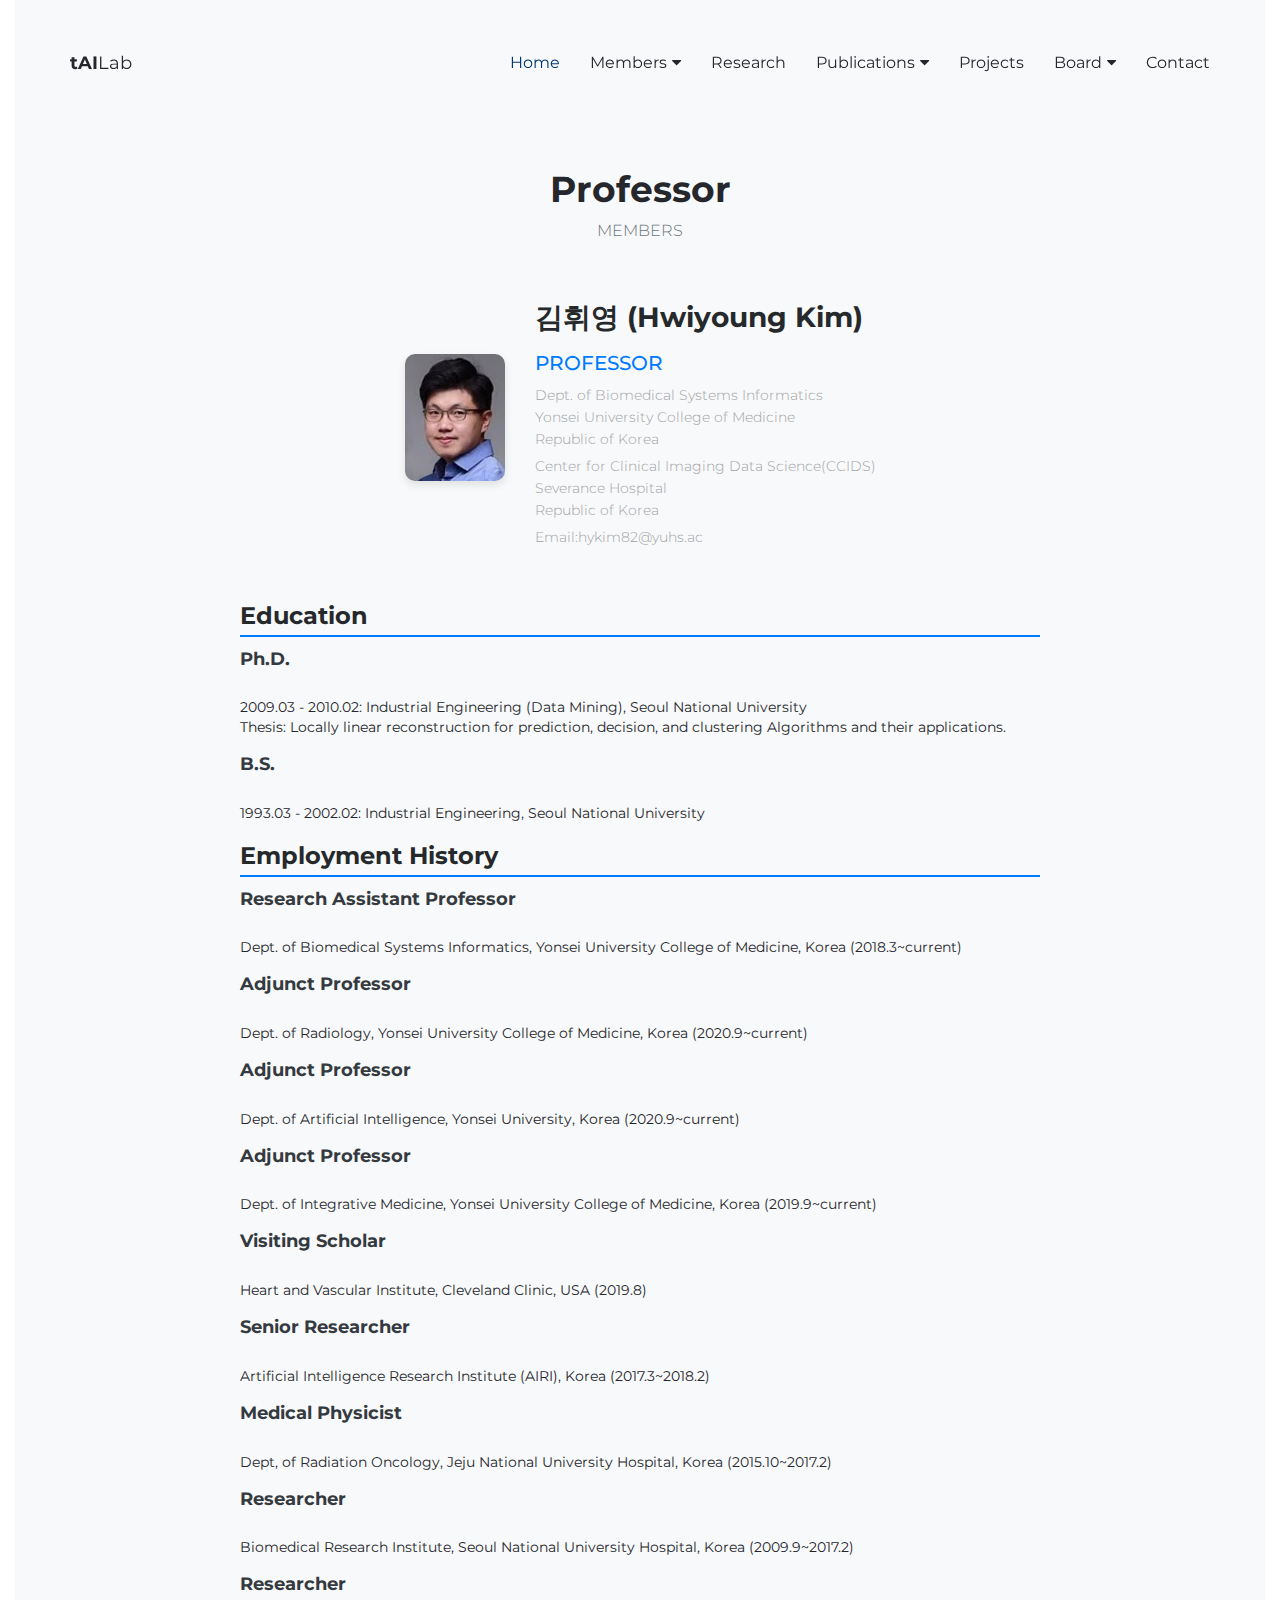
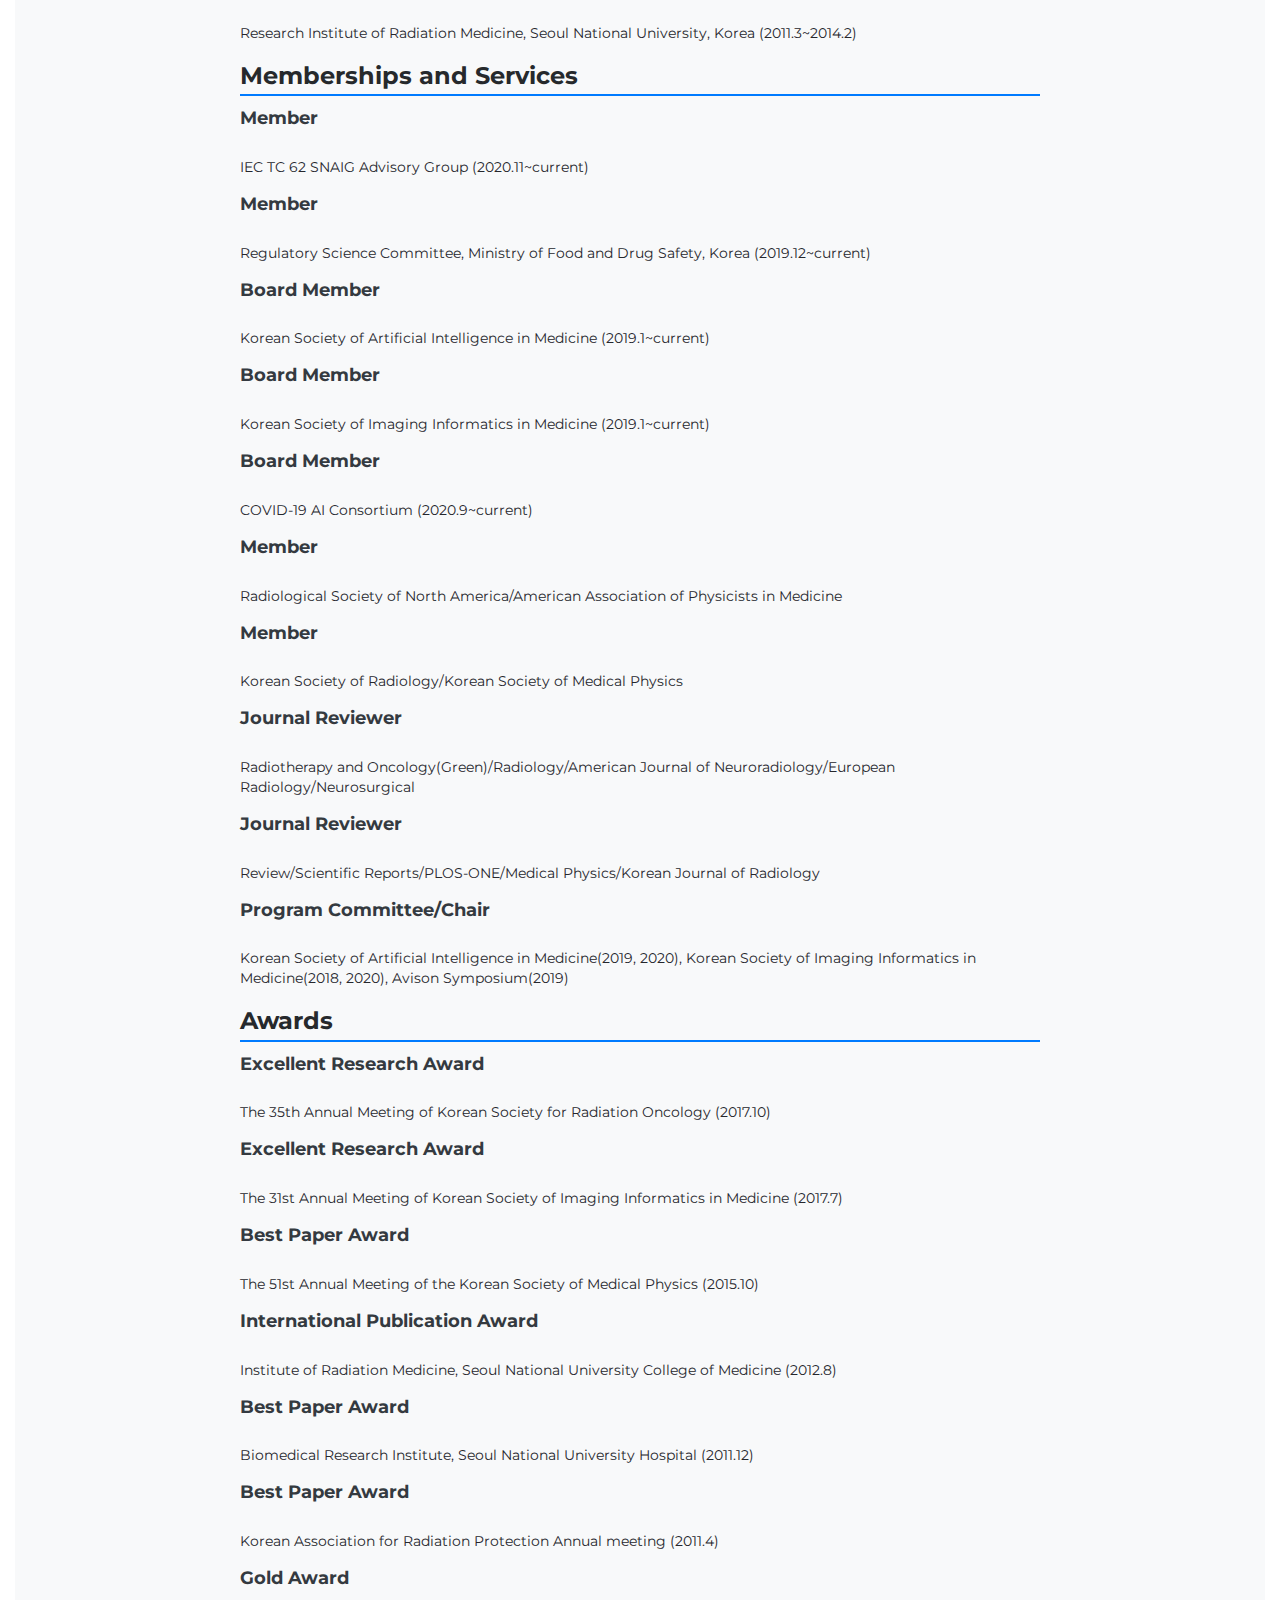
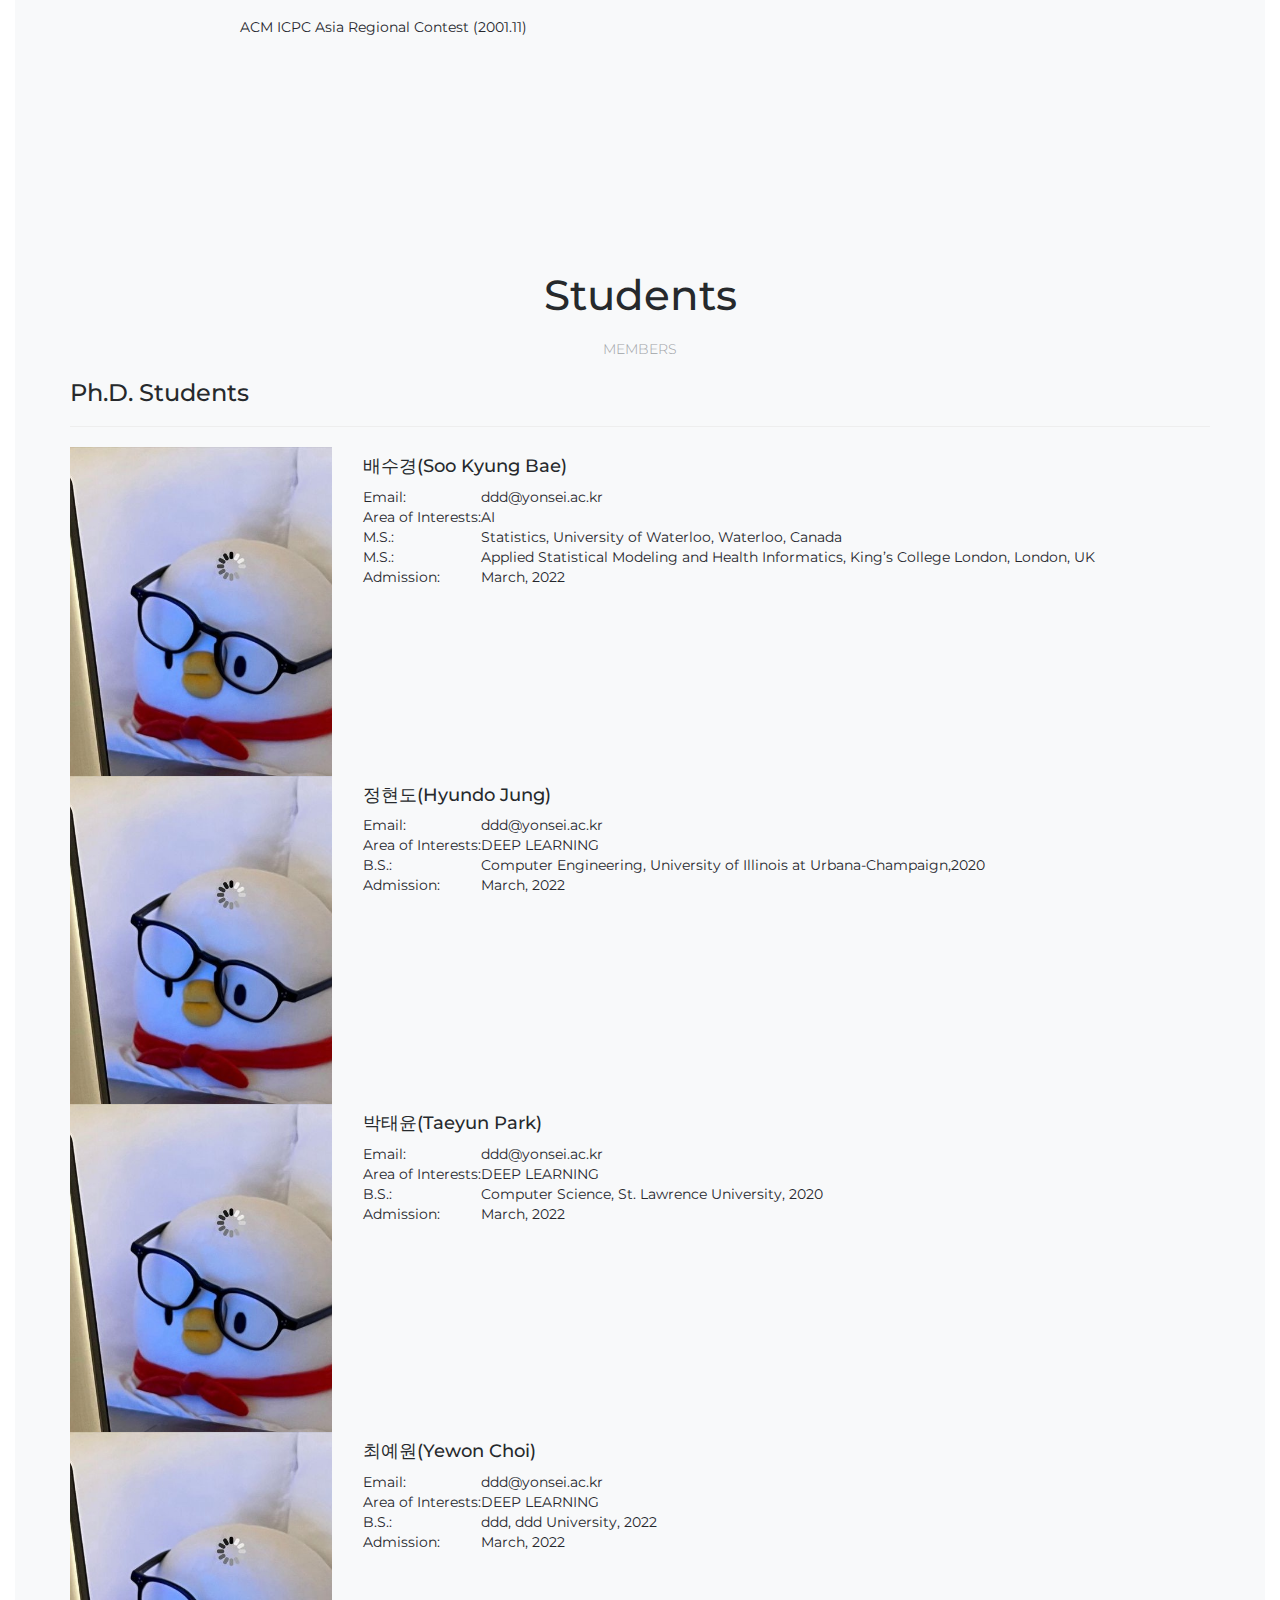
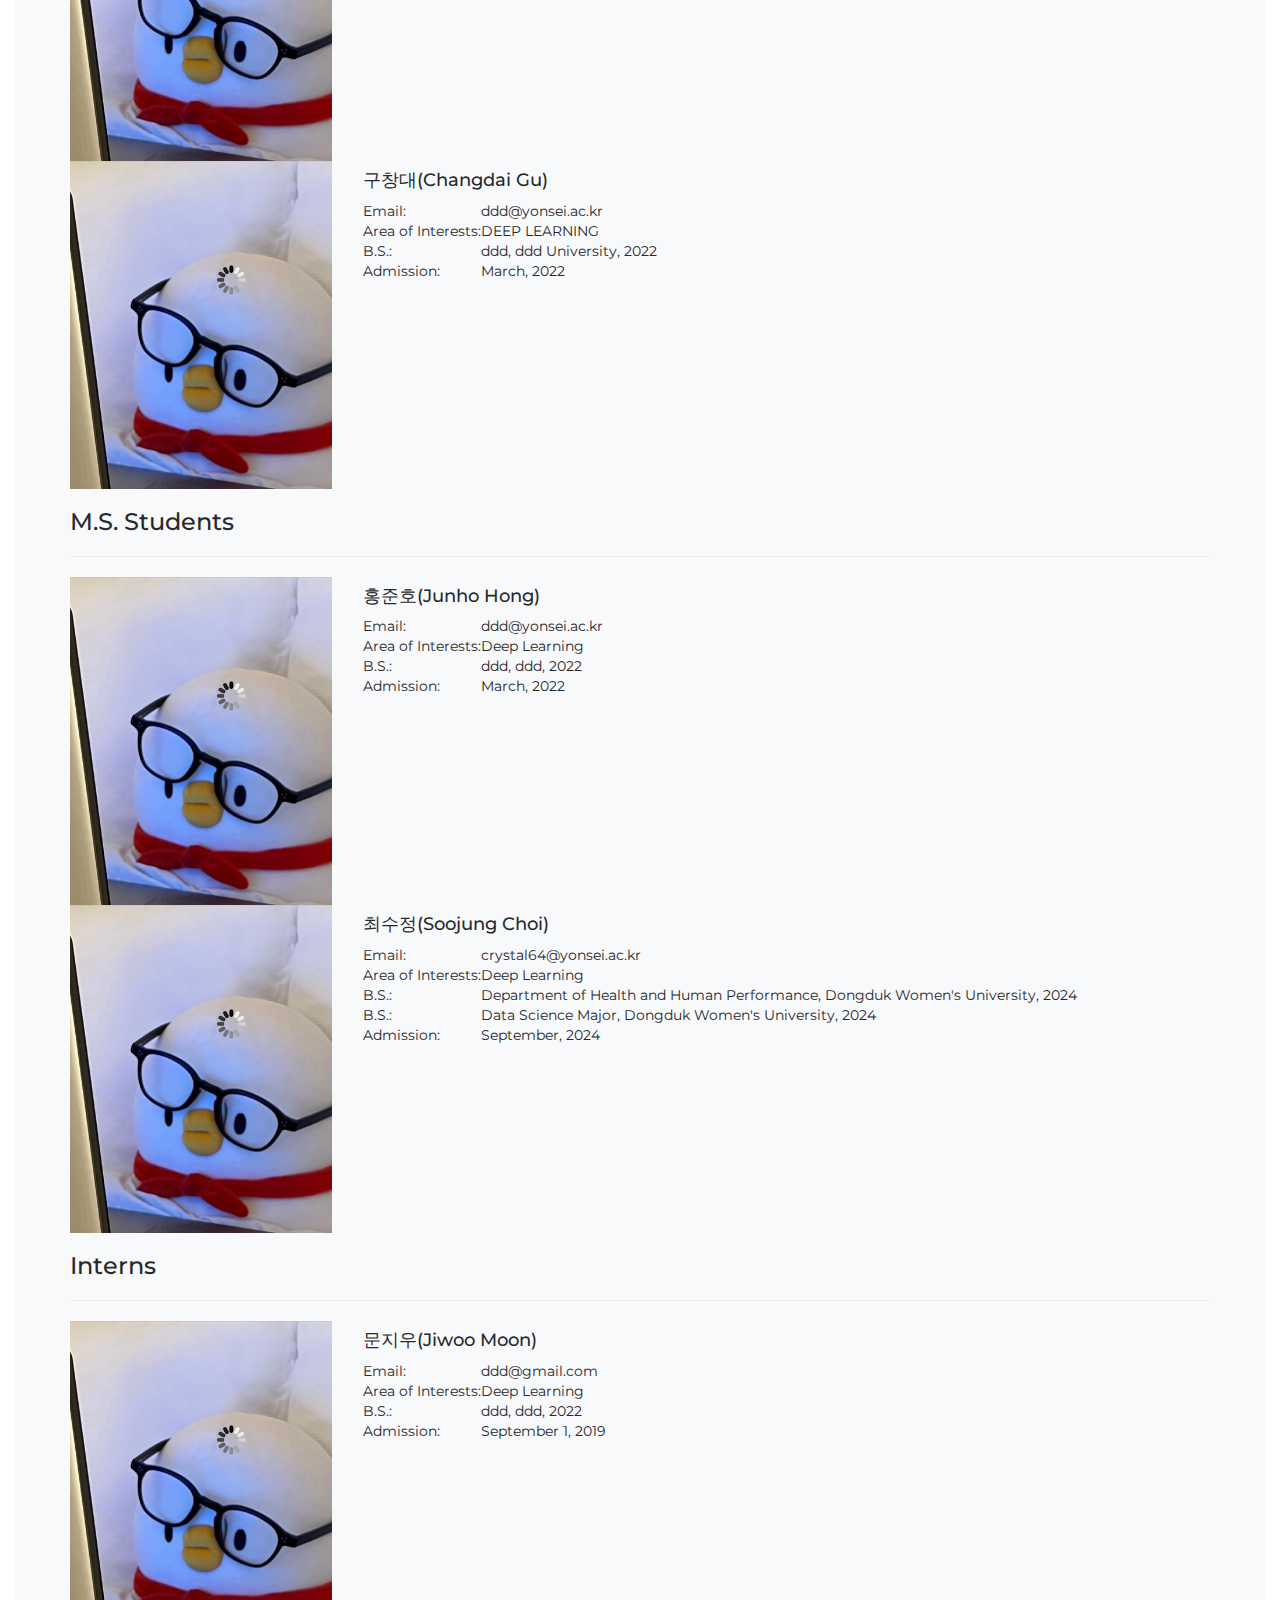
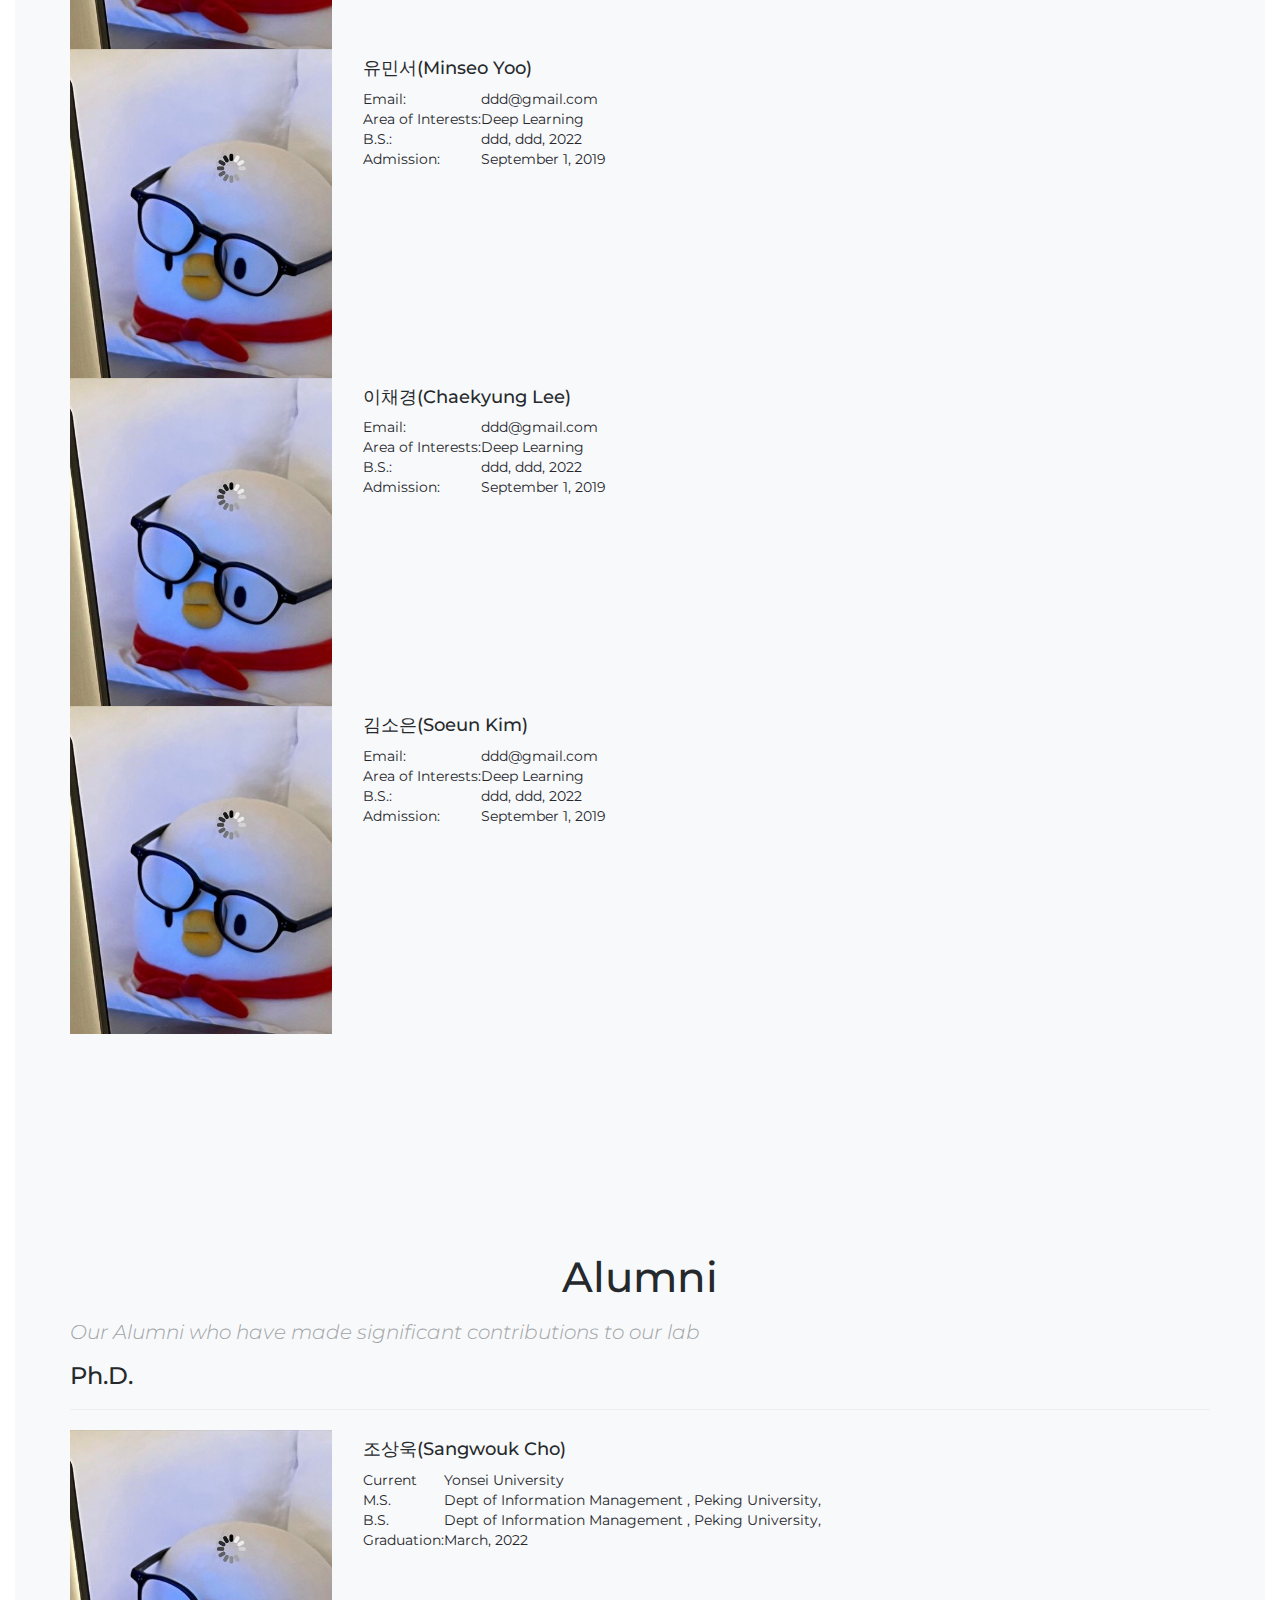
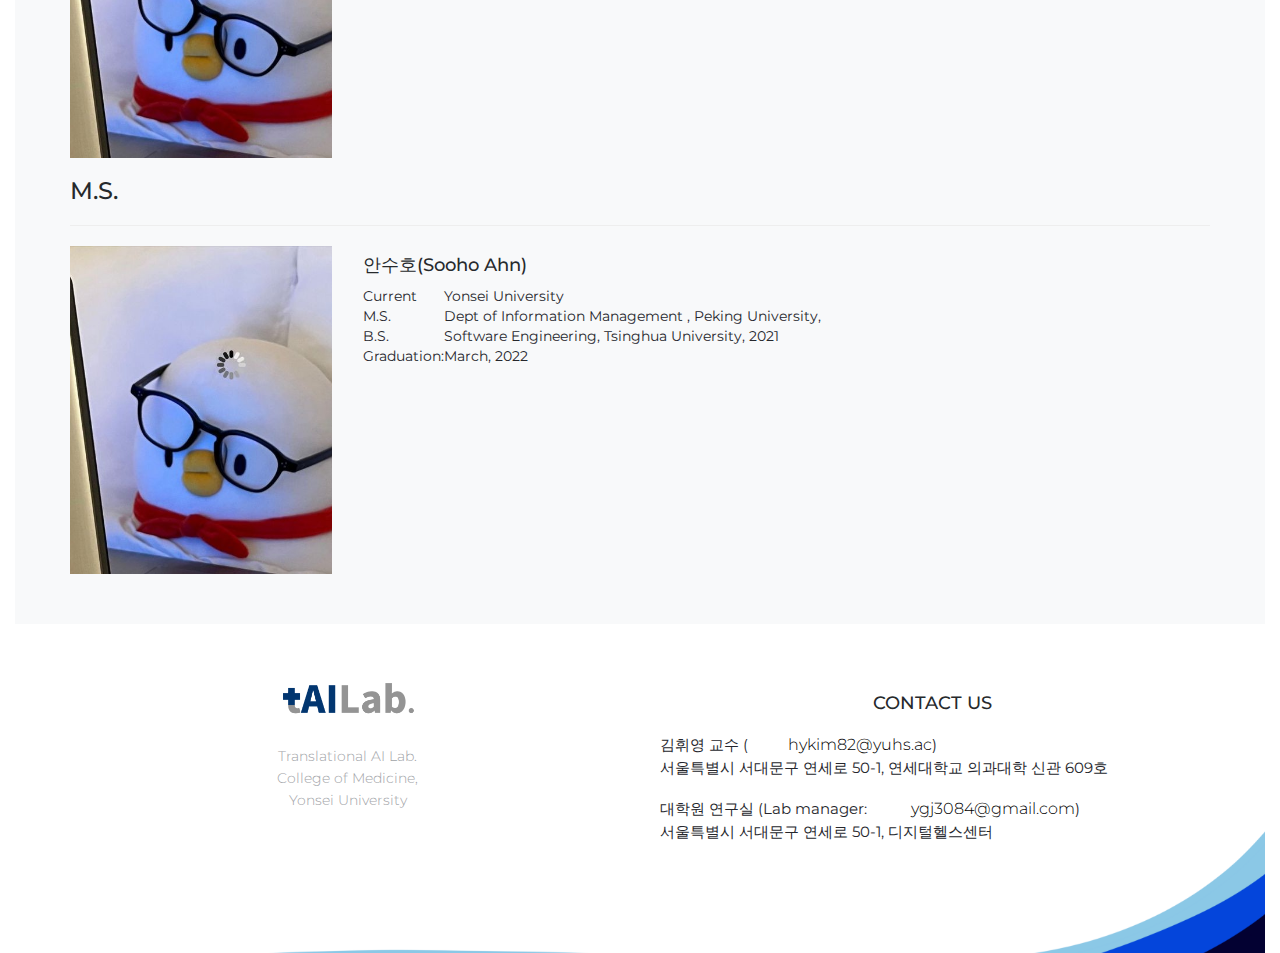
==== commit 1983a9df: "Add files via upload" ====
--- a/html-freebie-agency-perfect-master/2-members.html
+++ b/html-freebie-agency-perfect-master/2-members.html
@@ -25,7 +25,7 @@
     <!-- Favicon
     ================================================== -->
     <link rel="apple-touch-icon" sizes="180x180" href="assets/img/apple-touch-icon.png">
-    <link rel="icon" type="image/png" sizes="16x16" href="assets/img/favicon.png">
+    <link rel="icon" type="image/png" sizes="32x16" href="assets/img/logo_tai.png">
 
     <!-- Stylesheets
     ================================================== -->
@@ -43,8 +43,7 @@
     <![endif]-->
 
 </head>
-<body>
-
+<body class="home-page">
     <header id="masthead" class="site-header">
         <nav id="primary-navigation" class="site-navigation">
             <div class="container">
@@ -54,22 +53,49 @@
     
                 <div class="collapse navbar-collapse" id="agency-navbar-collapse">
                     <ul class="nav navbar-nav navbar-right">
-                        <li class="active"><a href="index.html" data-toggle="dropdown">Home</a></li>
+                        <!-- Home Link -->
+                        <li class="active"><a href="index.html">Home</a></li>
     
                         <!-- Members Dropdown Menu -->
-                        <li class="dropdown"><a href="2-members.html" class="dropdown-toggle" data-toggle="dropdown">Members<i class="fa fa-caret-down hidden-xs" aria-hidden="true"></i></a>
+                        <li class="dropdown">
+                            <a href="2-members.html#professors" class="dropdown-toggle" data-toggle="dropdown">Members<i class="fa fa-caret-down hidden-xs" aria-hidden="true"></i></a>
                             <ul class="dropdown-menu" role="menu" aria-labelledby="menu1">
-                                <li><a href="members.html#professors">Professor</a></li>
-                                <li><a href="members.html#students">Student</a></li>
-                                <li><a href="members.html#alumni">Alumni</a></li>
+                                <li><a href="2-members.html#professors">Professor</a></li>
+                                <li><a href="2-members.html#students">Student</a></li>
+                                <li><a href="2-members.html#alumni">Alumni</a></li>
                             </ul>
                         </li>
     
-                        <!-- Updated Categories -->
+                        <!-- Research Link -->
                         <li><a href="3-research.html">Research</a></li>
-                        <li><a href="4-publications.html">Publications</a></li>
+    
+                        <!-- Publications Dropdown Menu -->
+                        <li class="dropdown">
+                            <a href="4-publications.html" class="dropdown-toggle" data-toggle="dropdown">Publications<i class="fa fa-caret-down hidden-xs" aria-hidden="true"></i></a>
+                            <ul class="dropdown-menu" role="menu" aria-labelledby="menu2">
+                                <li><a href="4-publications.html#international-journal">International Journal</a></li>
+                                <li><a href="4-publications.html#domestic-journal">Domestic Journal</a></li>
+                                <li><a href="4-publications.html#international-conference">International Conference</a></li>
+                                <li><a href="4-publications.html#domestic-conference">Domestic Conference</a></li>
+                                <li><a href="4-publications.html#preprint">Preprint & Under Review</a></li>
+                                <li><a href="4-publications.html#book">Book</a></li>
+                            </ul>
+                        </li>
+    
+                        <!-- Projects Link -->
                         <li><a href="5-projects.html">Projects</a></li>
-                        <li><a href="6-board.html">Board</a></li>
+    
+                        <!-- Board Dropdown Menu -->
+                        <li class="dropdown">
+                            <a href="6-board.html" class="dropdown-toggle" data-toggle="dropdown">Board<i class="fa fa-caret-down hidden-xs" aria-hidden="true"></i></a>
+                            <ul class="dropdown-menu" role="menu" aria-labelledby="menu3">
+                                <li><a href="6-board.html#news">News</a></li>
+                                <li><a href="6-board.html#seminar">Seminar</a></li>
+                                <li><a href="6-board.html#photo">Photo</a></li>
+                            </ul>
+                        </li>
+    
+                        <!-- Contact Link -->
                         <li><a href="7-contact.html">Contact</a></li>
                     </ul>
                 </div>
@@ -77,7 +103,7 @@
         </nav><!-- /.site-navigation -->
     </header><!-- /#masthead -->
 
-    <div class="container">
+    <div class="container-fluid">
 
         <section id="professor" class="members-section">
             <div class="container">
@@ -165,5 +191,498 @@
             </div>
         </section>
     
+    <section id="students" class="members-section">
+        <div class="container">
+            <div class="section-header text-center">
+                <h2 class="section-title">Students</h2>
+                <p class="section-subtitle">MEMBERS</p>
+            </div>
+    
+            <!-- Ph.D. Candidates Section -->
+            <div class="student-category">
+                <h3 class="category-title">Ph.D. Students</h3>
+                <hr>
+    
+                <!-- Ph.D. Student 1 -->
+                <div class="student-profile">
+                    <div class="row">
+                        <div class="col-md-3 col-sm-4">
+                            <img src="assets/img/students/person_photo_resize.jpg" alt="Soo Kyung Bae" class="student-image img-responsive">
+                        </div>
+                        <div class="col-md-9 col-sm-8">
+                            <h4>배수경(Soo Kyung Bae)</h4>
+                            <table class="student-info">
+                                <tr>
+                                    <td>Email:</td>
+                                    <td>ddd@yonsei.ac.kr</td>
+                                </tr>
+                                <tr>
+                                    <td>Area of Interests:</td>
+                                    <td>AI</td>
+                                </tr>
+                                <tr>
+                                    <td>M.S.:</td>
+                                    <td>Statistics, University of Waterloo, Waterloo, Canada</td>
+                                </tr>
+                                <tr>
+                                    <td>M.S.:</td>
+                                    <td>Applied Statistical Modeling and Health Informatics,
+                                        King’s College London, London, UK</td>
+                                </tr>
+                                <tr>
+                                    <td>Admission:</td>
+                                    <td>March, 2022</td>
+                                </tr>
+                            </table>
+                        </div>
+                    </div>
+                </div>
+    
+                <!-- Ph.D. Student 2 -->
+                <div class="student-profile">
+                    <div class="row">
+                        <div class="col-md-3 col-sm-4">
+                            <img src="assets/img/students/person_photo_resize.jpg" alt="Hyundo Jung" class="student-image img-responsive">
+                        </div>
+                        <div class="col-md-9 col-sm-8">
+                            <h4>정현도(Hyundo Jung)</h4>
+                            <table class="student-info">
+                                <tr>
+                                    <td>Email:</td>
+                                    <td>ddd@yonsei.ac.kr</td>
+                                </tr>
+                                <tr>
+                                    <td>Area of Interests:</td>
+                                    <td>DEEP LEARNING</td>
+                                </tr>
+                                <tr>
+                                    <td>B.S.:</td>
+                                    <td>Computer Engineering, University of Illinois at Urbana-Champaign,2020</td>
+                                </tr>
+                                <tr>
+                                    <td>Admission:</td>
+                                    <td>March, 2022</td>
+                                </tr>
+                            </table>
+                        </div>
+                    </div>
+
+
+                <!-- Ph.D. Student 3 -->
+                <div class="student-profile">
+                    <div class="row">
+                        <div class="col-md-3 col-sm-4">
+                            <img src="assets/img/students/person_photo_resize.jpg" alt="Taeyun Park" class="student-image img-responsive">
+                        </div>
+                        <div class="col-md-9 col-sm-8">
+                            <h4>박태윤(Taeyun Park)</h4>
+                            <table class="student-info">
+                                <tr>
+                                    <td>Email:</td>
+                                    <td>ddd@yonsei.ac.kr</td>
+                                </tr>
+                                <tr>
+                                    <td>Area of Interests:</td>
+                                    <td>DEEP LEARNING</td>
+                                </tr>
+                                <tr>
+                                    <td>B.S.:</td>
+                                    <td>Computer Science, St. Lawrence University, 2020</td>
+                                </tr>
+                                <tr>
+                                    <td>Admission:</td>
+                                    <td>March, 2022</td>
+                                </tr>
+                            </table>
+                        </div>
+                    </div>
+
+                    <!-- Ph.D. Student 4 -->
+                <div class="student-profile">
+                    <div class="row">
+                        <div class="col-md-3 col-sm-4">
+                            <img src="assets/img/students/person_photo_resize.jpg" alt="Yewon Choi" class="student-image img-responsive">
+                        </div>
+                        <div class="col-md-9 col-sm-8">
+                            <h4>최예원(Yewon Choi)</h4>
+                            <table class="student-info">
+                                <tr>
+                                    <td>Email:</td>
+                                    <td>ddd@yonsei.ac.kr</td>
+                                </tr>
+                                <tr>
+                                    <td>Area of Interests:</td>
+                                    <td>DEEP LEARNING</td>
+                                </tr>
+                                <tr>
+                                    <td>B.S.:</td>
+                                    <td>ddd, ddd University, 2022</td>
+                                </tr>
+                                <tr>
+                                    <td>Admission:</td>
+                                    <td>March, 2022</td>
+                                </tr>
+                            </table>
+                        </div>
+                    </div>
+
+                    <!-- Ph.D. Student 5 -->
+                <div class="student-profile">
+                    <div class="row">
+                        <div class="col-md-3 col-sm-4">
+                            <img src="assets/img/students/person_photo_resize.jpg" alt="Changdai Gu" class="student-image img-responsive">
+                        </div>
+                        <div class="col-md-9 col-sm-8">
+                            <h4>구창대(Changdai Gu)</h4>
+                            <table class="student-info">
+                                <tr>
+                                    <td>Email:</td>
+                                    <td>ddd@yonsei.ac.kr</td>
+                                </tr>
+                                <tr>
+                                    <td>Area of Interests:</td>
+                                    <td>DEEP LEARNING</td>
+                                </tr>
+                                <tr>
+                                    <td>B.S.:</td>
+                                    <td>ddd, ddd University, 2022</td>
+                                </tr>
+                                <tr>
+                                    <td>Admission:</td>
+                                    <td>March, 2022</td>
+                                </tr>
+                            </table>
+                        </div>
+                    </div>
+                </div>
+            </div>
+    
+            <!-- M.S. Students Section -->
+            <div class="student-category">
+                <h3 class="category-title">M.S. Students</h3>
+                <hr>
+    
+                <!-- M.S. Student 1 -->
+                <div class="student-profile">
+                    <div class="row">
+                        <div class="col-md-3 col-sm-4">
+                            <img src="assets/img/students/person_photo_resize.jpg" alt="Junho Hong" class="student-image img-responsive">
+                        </div>
+                        <div class="col-md-9 col-sm-8">
+                            <h4>홍준호(Junho Hong)</h4>
+                            <table class="student-info">
+                                <tr>
+                                    <td>Email:</td>
+                                    <td>ddd@yonsei.ac.kr</td>
+                                </tr>
+                                <tr>
+                                    <td>Area of Interests:</td>
+                                    <td>Deep Learning</td>
+                                </tr>
+                                <tr>
+                                    <td>B.S.:</td>
+                                    <td>ddd, ddd, 2022</td>
+                                </tr>
+                                <tr>
+                                    <td>Admission:</td>
+                                    <td>March, 2022</td>
+                                </tr>
+                            </table>
+                        </div>
+                    </div>
+                </div>
+    
+                <!-- M.S. Student 2 -->
+                <div class="student-profile">
+                    <div class="row">
+                        <div class="col-md-3 col-sm-4">
+                            <img src="assets/img/students/person_photo_resize.jpg" alt="Soojung Choi" class="student-image img-responsive">
+                        </div>
+                        <div class="col-md-9 col-sm-8">
+                            <h4>최수정(Soojung Choi)</h4>
+                            <table class="student-info">
+                                <tr>
+                                    <td>Email:</td>
+                                    <td>crystal64@yonsei.ac.kr</td>
+                                </tr>
+                                <tr>
+                                    <td>Area of Interests:</td>
+                                    <td>Deep Learning</td>
+                                </tr>
+                                <tr>
+                                    <td>B.S.:</td>
+                                    <td>Department of Health and Human Performance, Dongduk Women's University, 2024</td>
+                                </tr>
+                                <tr>
+                                    <td>B.S.:</td>
+                                    <td>Data Science Major, Dongduk Women's University, 2024</td>
+                                </tr>
+                                <tr>
+                                    <td>Admission:</td>
+                                    <td>September, 2024</td>
+                                </tr>
+                            </table>
+                        </div>
+                    </div>
+                </div>
+            </div>
+
+            <!-- Intern Section -->
+            <div class="student-category">
+                <h3 class="category-title">Interns</h3>
+                <hr>
+
+                <!-- Intern 1 -->
+                <div class="student-profile">
+                    <div class="row">
+                        <div class="col-md-3 col-sm-4">
+                            <img src="assets/img/students/person_photo_resize.jpg" alt="Jiwoo Lee" class="student-image img-responsive">
+                        </div>
+                        <div class="col-md-9 col-sm-8">
+                            <h4>문지우(Jiwoo Moon)</h4>
+                            <table class="student-info">
+                                <tr>
+                                    <td>Email:</td>
+                                    <td>ddd@gmail.com</td>
+                                </tr>
+                                <tr>
+                                    <td>Area of Interests:</td>
+                                    <td>Deep Learning</td>
+                                </tr>
+                                <tr>
+                                    <td>B.S.:</td>
+                                    <td>ddd, ddd, 2022</td>
+                                </tr>
+                                <tr>
+                                    <td>Admission:</td>
+                                    <td>September 1, 2019</td>
+                                </tr>
+                            </table>
+                        </div>
+                    </div>
+                </div>
+
+                <!-- Intern 2 -->
+                <div class="student-profile">
+                    <div class="row">
+                        <div class="col-md-3 col-sm-4">
+                            <img src="assets/img/students/person_photo_resize.jpg" alt="Minseo Yu" class="student-image img-responsive">
+                        </div>
+                        <div class="col-md-9 col-sm-8">
+                            <h4>유민서(Minseo Yoo)</h4>
+                            <table class="student-info">
+                                <tr>
+                                    <td>Email:</td>
+                                    <td>ddd@gmail.com</td>
+                                </tr>
+                                <tr>
+                                    <td>Area of Interests:</td>
+                                    <td>Deep Learning</td>
+                                </tr>
+                                <tr>
+                                    <td>B.S.:</td>
+                                    <td>ddd, ddd, 2022</td>
+                                </tr>
+                                <tr>
+                                    <td>Admission:</td>
+                                    <td>September 1, 2019</td>
+                                </tr>
+                            </table>
+                        </div>
+                    </div>
+                </div>
+
+                <!-- Intern 3 -->
+                <div class="student-profile">
+                    <div class="row">
+                        <div class="col-md-3 col-sm-4">
+                            <img src="assets/img/students/person_photo_resize.jpg" alt="Chaekyung Lee" class="student-image img-responsive">
+                        </div>
+                        <div class="col-md-9 col-sm-8">
+                            <h4>이채경(Chaekyung Lee)</h4>
+                            <table class="student-info">
+                                <tr>
+                                    <td>Email:</td>
+                                    <td>ddd@gmail.com</td>
+                                </tr>
+                                <tr>
+                                    <td>Area of Interests:</td>
+                                    <td>Deep Learning</td>
+                                </tr>
+                                <tr>
+                                    <td>B.S.:</td>
+                                    <td>ddd, ddd, 2022</td>
+                                </tr>
+                                <tr>
+                                    <td>Admission:</td>
+                                    <td>September 1, 2019</td>
+                                </tr>
+                            </table>
+                        </div>
+                    </div>
+                </div>
+
+                <!-- Intern 4 -->
+                <div class="student-profile">
+                    <div class="row">
+                        <div class="col-md-3 col-sm-4">
+                            <img src="assets/img/students/person_photo_resize.jpg" alt="Soeun Kim" class="student-image img-responsive">
+                        </div>
+                        <div class="col-md-9 col-sm-8">
+                            <h4>김소은(Soeun Kim)</h4>
+                            <table class="student-info">
+                                <tr>
+                                    <td>Email:</td>
+                                    <td>ddd@gmail.com</td>
+                                </tr>
+                                <tr>
+                                    <td>Area of Interests:</td>
+                                    <td>Deep Learning</td>
+                                </tr>
+                                <tr>
+                                    <td>B.S.:</td>
+                                    <td>ddd, ddd, 2022</td>
+                                </tr>
+                                <tr>
+                                    <td>Admission:</td>
+                                    <td>September 1, 2019</td>
+                                </tr>
+                            </table>
+                        </div>
+                    </div>
+                </div>
+        </div>
+    </section>
+
+    <section id="alumni" class="members-section">
+        <div class="container">
+            <h2 class="section-title">Alumni</h2>
+            <p class="subheading-text">Our Alumni who have made significant contributions to our lab</p>
+            
+            <!-- Ph.D. Candidates Section -->
+            <div class="student-category">
+                <h3 class="category-title">Ph.D.</h3>
+                <hr>
+
+                <!-- Ph.D. Student 1 -->
+                <div class="student-profile">
+                    <div class="row">
+                        <div class="col-md-3 col-sm-4">
+                            <img src="assets/img/students/person_photo_resize.jpg" alt="Sangwouk Cho" class="student-image img-responsive">
+                        </div>
+                        <div class="col-md-9 col-sm-8">
+                            <h4>조상욱(Sangwouk Cho)</h4>
+                            <table class="student-info">
+                                <tr>
+                                    <td>Current</td>
+                                    <td>Yonsei University</td>
+                                </tr>
+                                <tr>
+                                    <td>M.S.</td>
+                                    <td>Dept of Information Management , Peking University,</td>
+                                </tr>
+                                <tr>
+                                    <td>B.S.</td>
+                                    <td>Dept of Information Management , Peking University,</td>
+                                </tr>
+                                <tr>
+                                    <td>Graduation:</td>
+                                    <td>March, 2022</td>
+                                </tr>
+                            </table>
+                        </div>
+                    </div>
+                </div>
+
+            <!-- M.S. Candidates Section -->
+            <div class="student-category">
+                <h3 class="category-title">M.S.</h3>
+                <hr>
+
+                <!-- M.S. Student 1 -->
+                <div class="student-profile">
+                    <div class="row">
+                        <div class="col-md-3 col-sm-4">
+                            <img src="assets/img/students/person_photo_resize.jpg" alt="Sooho Ahn" class="student-image img-responsive">
+                        </div>
+                        <div class="col-md-9 col-sm-8">
+                            <h4>안수호(Sooho Ahn)</h4>
+                            <table class="student-info">
+                                <tr>
+                                    <td>Current</td>
+                                    <td>Yonsei University</td>
+                                </tr>
+                                <tr>
+                                    <td>M.S.</td>
+                                    <td>Dept of Information Management , Peking University,</td>
+                                </tr>
+                                <tr>
+                                    <td>B.S.</td>
+                                    <td>Software Engineering, Tsinghua University, 2021</td>
+                                </tr>
+                                <tr>
+                                    <td>Graduation:</td>
+                                    <td>March, 2022</td>
+                                </tr>
+                            </table>
+                        </div>
+                    </div>
+                </div>
+        </div>
+    </section>
+    
+    
+    
+    <footer id="colophon" class="site-footer" style="background: url('assets/img/footer_img_blue_wave.png') no-repeat center center; background-size: cover;">
+        <div class="container">
+            <div class="row">
+                <!-- Left Section: Logo and Description -->
+                <div class="col-md-6 col-sm-12 logo-section text-center">
+                    <div class="lab-info">
+                        <img src="assets/img/logo.png" alt="tAILab Logo" class="footer-logo">
+                        <div>
+                            <p> Translational AI Lab.<br>
+                                College of Medicine, <br>
+                                Yonsei University
+                            </p>
+                        </div>
+                    </div>
+                </div>
+    
+                <!-- Right Section: Contact Us -->
+                <div class="col-md-6 col-sm-12 contact-section text-center">
+                    <h3>Contact Us</h3>
+                    <ul class="list-unstyled contact-links">
+                        <li>
+                            <div class="location-info">
+                                <span>김휘영 교수 (<a href="mailto:hykim82@yuhs.ac">hykim82@yuhs.ac</a>)</span><br>
+                                서울특별시 서대문구 연세로 50-1, 연세대학교 의과대학 신관 609호
+                            </div>
+                        </li>
+                        <li>
+                            <div class="location-info">
+                                <span>대학원 연구실 (Lab manager: <a href="mailto:ygj3084@gmail.com">ygj3084@gmail.com</a>)</span><br>
+                                서울특별시 서대문구 연세로 50-1, 디지털헬스센터
+                            </div>
+                        </li>
+                    </ul>
+                </div>
+            </div>
+        </div>
+    </footer>
+    
+    
+    
+        <!-- Bootstrap core JavaScript
+        ================================================== -->
+        <!-- Placed at the end of the document so the pages load faster -->
+        <script src="https://ajax.googleapis.com/ajax/libs/jquery/3.1.1/jquery.min.js"></script>
+        <script src="assets/js/bootstrap.min.js"></script>
+        <script src="assets/js/bootstrap-select.min.js"></script>
+        <script src="assets/js/jquery.slicknav.min.js"></script>
+        <script src="assets/js/jquery.countTo.min.js"></script>
+        <script src="assets/js/jquery.shuffle.min.js"></script>
+        <script src="assets/js/script.js"></script>
+      
     </body>
-    </html>+    </html>
--- a/html-freebie-agency-perfect-master/assets/css/style.css
+++ b/html-freebie-agency-perfect-master/assets/css/style.css
@@ -638,15 +638,30 @@
 .mt-20 {margin-top: 20px;}
 .mt-50 {margin-top: 50px;}
 
-/* HEADER
-================================================== */
-.site-header {
-    position: absolute;
-    padding: 50px 0 0;
-    background-color: transparent;
+/* HEADER - 메인 페이지에서 사용 (투명 헤더) */
+.home-page .site-header {
+    position: fixed; /* 헤더를 고정 */
+    top: 0; /* 상단에 고정 */
+    left: 0; /* 왼쪽 끝에 고정 */
+    width: 100%; /* 전체 너비 사용 */
+    background-color: transparent; /* 메인 페이지에서 투명 */
+    z-index: 1000; /* 헤더가 다른 요소들 위에 있도록 설정 */
+    box-shadow: none; /* 그림자 제거 */
+    padding: 50px 0 0; /* 기존의 패딩 유지 */
+}
+
+/* HEADER - 다른 페이지에서 사용 (흰색 배경) */
+body:not(.home-page) .site-header {
+    position: fixed; /* 헤더를 고정 */
+    top: 0;
+    left: 0;
     width: 100%;
-    z-index: 3;
-}
+    background-color: #ffffff; /* 흰색 배경 */
+    z-index: 1000;
+    box-shadow: 0 2px 5px rgba(0, 0, 0, 0.1); /* 그림자 추가 */
+    padding: 20px 0; /* 패딩을 줄여서 헤더 높이를 키움 */
+}
+
 
 /* Site-logo */
 .site-title {
@@ -888,9 +903,24 @@
 /* SITEMAIN
 ================================================== */
 /* site-section */
+
+/* 섹션의 기본 상태 */
 .site-section {
+    opacity: 0;
+    transform: translateY(30px); /* 아래에서 위로 올라오는 효과 */
+    transition: all 1s ease-in-out; /* 애니메이션 지속 시간과 효과 */
+}
+
+/* 보이기 시작할 때 효과 적용 */
+.site-section.animate-in {
+    opacity: 1;
+    transform: translateY(0);
+}
+
+
+/* .site-section {
    padding: 100px 0 140px;
-}
+} */
 
 .subheading-text {
     font-size: 20px;
@@ -992,9 +1022,15 @@
 }
 
 
-/* Section: Services */
-.section-services .subheading-text {
-    margin-bottom: 90px;
+/* Section: Research Interest - 추가된 여백 설정 */
+.section-services {
+    padding-top: 100px; /* 상단 패딩을 기존보다 더 크게 설정 */
+    padding-bottom: 60px; /* 하단 패딩도 적절히 설정 */
+    background-color: #f9f9f9; /* 예시로 배경색도 조금 다르게 설정 가능 */
+}
+
+.section-services .heading-separator {
+    margin-top: 40px; /* 제목 위에 추가 여백을 설정 */
 }
 
 .section-services .col-md-3:nth-child(n+5) .service {
@@ -1168,10 +1204,24 @@
 /* FOOTER
 ================================================== */
 .site-footer {
-    background: url(assets/img/footer_img_blue_wave.png) no-repeat center center; /* 이미지 배경 설정 */
-    background-size: cover; /* 이미지를 전체 크기에 맞게 조정 */
-    padding-top: 95px;
-    background-color: #f5f5f8; /* 배경색을 함께 설정해 대비가 생기도록 함 */
+    background: url(assets/img/footer_img_blue_wave.png) no-repeat center center;
+    background-size: cover;
+    padding-top: 50px; /* 줄여서 여백을 조정 */
+    padding-bottom: 20px; /* 줄여서 아래 여백을 최소화 */
+    background-color: #f5f5f8; /* 배경색 설정 */
+}
+
+/* 로고와 텍스트를 수직으로 가운데 정렬 */
+.lab-info {
+    display: flex;
+    flex-direction: column;
+    align-items: center;
+    margin-bottom: 20px;
+}
+
+.footer-logo {
+    max-width: 150px;
+    margin-bottom: 20px;
 }
 
 .site-footer .site-title {
@@ -1180,13 +1230,43 @@
 }
 
 .site-footer h3 {
-    font-size: 16px;
+    font-size: 18px;
     text-transform: uppercase;
-    margin:0 0 40px;
-}
-
-.site-footer > .container {
-    padding-bottom: 170px;
+    margin-bottom: 20px;
+}
+
+/* 오른쪽 섹션 텍스트 여백 조정 */
+.site-footer .contact-links li {
+    list-style: none;
+    margin-bottom: 20px;
+    font-size: 15px;
+    text-align: left; /* 왼쪽 정렬 유지 */
+}
+
+.site-footer .contact-links li i {
+    margin-right: 15px;
+    margin-top: 4px;
+}
+.location-info {
+    margin-left: 5px; /* 여백 조정하여 텍스트와 아이콘이 겹치지 않게 함 */
+}
+
+.logo-section, .contact-section {
+    margin-bottom: 20px; /* 섹션 간의 여백 조정 */
+}
+
+/* 이메일 링크 스타일링 */
+.site-footer .contact-links li a {
+    color: #000; /* 이메일 링크를 검정색으로 설정 */
+    text-decoration: none; /* 링크 밑줄 제거 */
+}
+
+.site-footer .contact-links li a:hover {
+    color: #6fc754; /* 마우스를 올렸을 때 다른 색으로 강조 */
+}
+
+.site-footer .container {
+    padding-bottom: 50px; /* 기존의 큰 여백을 줄여서 더 간결하게 */
 }
 
 .site-footer .list-unstyled li + li {
@@ -1234,8 +1314,18 @@
 
 /* Copyright */
 .copyright {
-    padding: 30px 0;
-    border-top: 1px solid rgba(38, 41, 44, 0.05);
+    padding: 15px 0; /* 상하 패딩 설정 */
+    background-color: rgba(0, 0, 0, 0.5); /* 반투명한 배경 */
+    color: #fff; /* 텍스트 색상 흰색 */
+    text-align: center;
+    font-size: 14px;
+    border-top: 1px solid rgba(255, 255, 255, 0.2); /* 상단 경계선 추가 */
+}
+
+.copyright p {
+    margin: 0;
+    padding: 5px;
+    font-weight: 400;
 }
 
 .social-links a {
